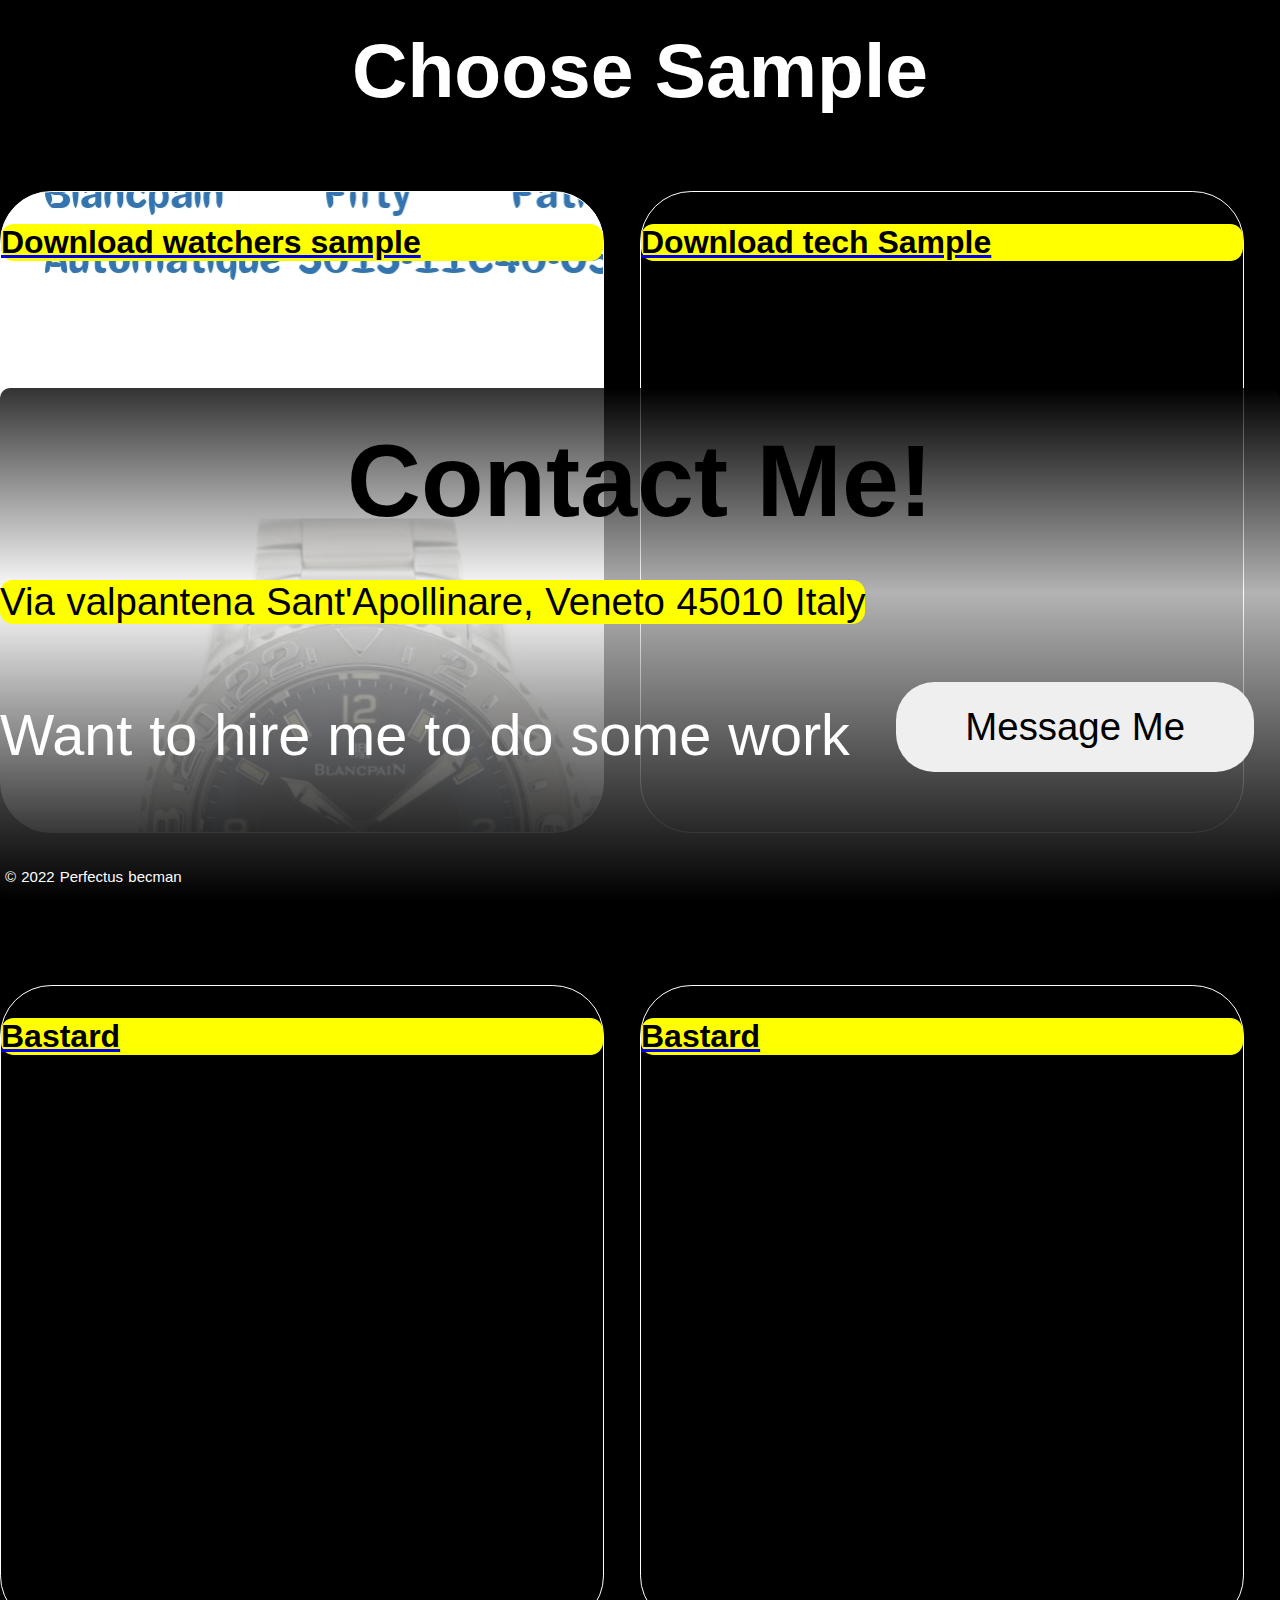
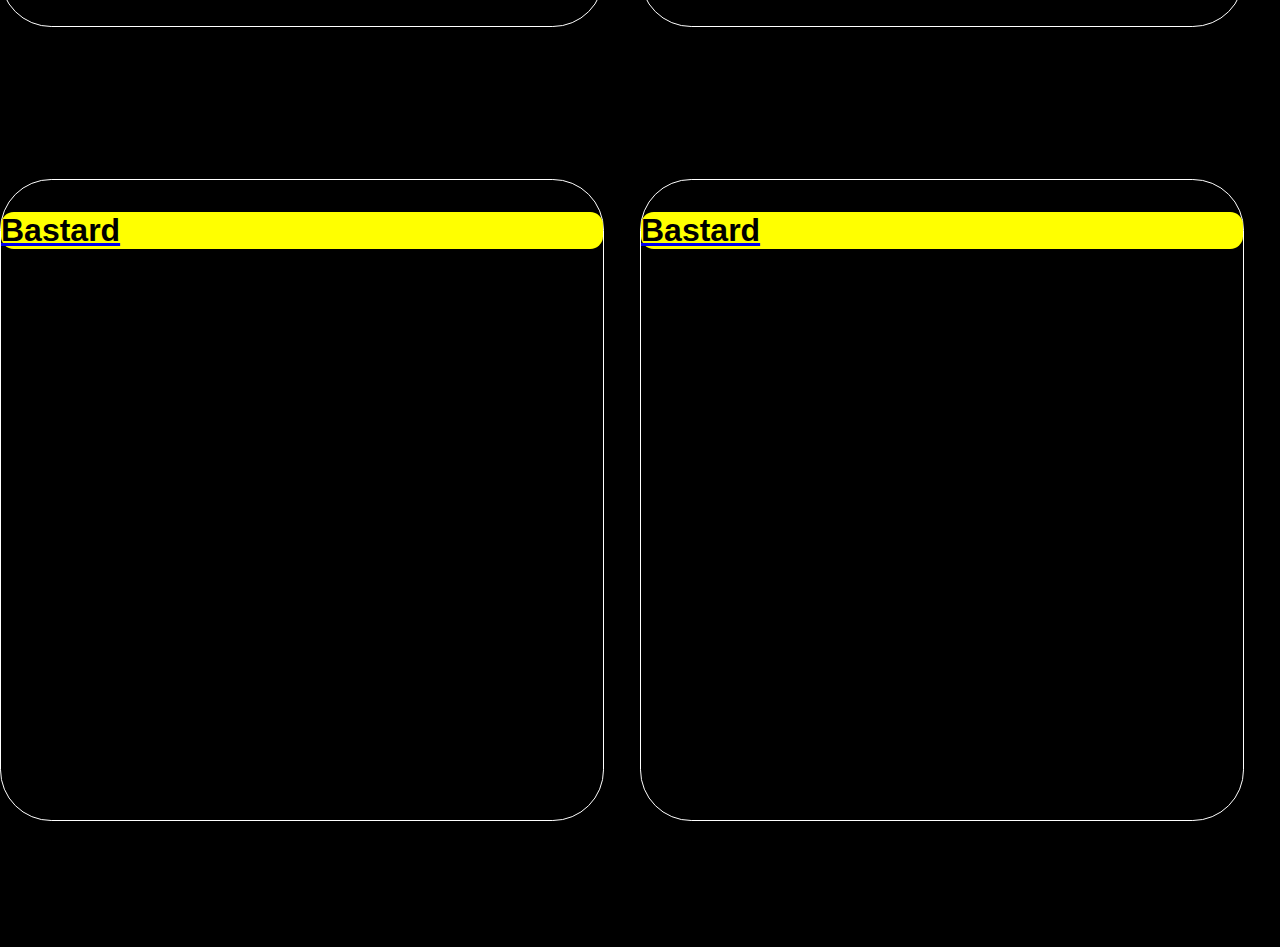
==== index.html @ 1a53bc7e "Update index.html" ====
<!DOCTYPE HTML>
<html>
	<head>
		<meta charset="utf-8">
		<meta name ="viewport" content ="initial-scale=1.0, final-scale=1.0">
		<meta name ="description" content="This is my landing page, my name is Perfectus David, I'm a content creator
		also a freelancer. I'll be posting some of my writings and video productions on here">
		<meta name="author" content="Agba Perfectus">
		<meta name="keywords" content="Landing page for perfectus">
		<link rel="stylesheet" href="css/frame.css"/>
		<title> FakeXnarios Perfectus</title>
	</head>
	<body>
    <h3 class="pent">Choose Sample</h3>
		<section>
			<div class="work">
			 <a href="https://perfectusportofolio.github.io/Watch sample.docx">	<div class="sec" id="sep2" style="background-image:url('images/watch.jpg')" ><p class="valu">Download watchers sample</p></div></a>
				<a href="https://perfectusportofolio.github.io/Robobandith13.docx"><div class="sec" id="sep1"><p class="valu">Download tech Sample</p></div></a>
			</div>
			<div class="work1">
				<a href="usepost.html"><div class="sec" id="sep1"><p class="valu">Bastard</p></div> </a>
				<a href="sarc.html"><div class="sec" id="sep2"><p class="valu">Bastard</p></div></a>
						
			</div>
			<div class="work1" I'd="base">
				<a href="sample2.html"><div class="sec" id="sep1"><p class="valu">Bastard</p></div> </a>
				<a href="sample3.html"><div class="sec" id="sep2"><p class="valu">Bastard</p></div></a>
						
			</div>
		</section>
  
				 <footer class="info">
				    <div class="foot">
						 	<h2 style="text-align:center; position:relative;top:-7vw;font-size:8vw;">Contact Me!</h2> 
						 	<p style="text-align:left; position: absolute;top:12vw;left:0vw;font-size:3vw;word-spacing:1px;background-color:yellow;border-radius:1vw;">
						 		  Via valpantena Sant'Apollinare, Veneto 45010 Italy</p> 
									<p class="hire" style="text-align:left; font-size:4.5vw;word-spacing:1px;position:absolute;top:20vw;bottom:4vw;color:white;">
										Want to hire me to do some work</p>
									<a href="mailto: Perfectusdavid@writeme.com? subject=Freelance Job Hire">
										<input type="button" class="email" value="Message Me"/></a>
						 	   <p style="text-align:left; font-size:15px;word-spacing:1px; position: absolute;bottom:0vw;left:5px;color:white">
						 	   	 © 2022 Perfectus becman</p>
					</div>
				 </footer>
	</body>
</html>
---- css/frame.css ----
body > .text{
	text-align: center;
	font-size: 0.7em;
	font-weight: 900;
	color: white;
	
	/*font-family: Consolas,Segoe UI,Monospace;*/
	border-radius: 15px;
	position: absolute;
	top: 0.1px;
	background:rgba(255,255,255,0.1);
	width:95%;
	
}
a:visited{
	color: red;
	background:rgba(150,250,190,0.6);
}
.init{
	background-color:black;
	color:yellow;
}
body{
	height:auto;
	width:100%;
	background-color: rgba(0,0,0,1);
	background-image: url('images/Perfectus.png');
	background-repeat: no-repeat;
	background-attachment: fixed;
	background-position: center;
	background-size:cover;
	background-size: 50%;
	font-size: 2em;
	font-family: sans-serif;
	text-align: justify;
	overflow: hidden;
	margin:0px;
	position:absolute;
	top:0px;
	bottom:0px;
}
.buttons:hover{
	color:steelblue;
	background:rgba(200,200,200,0.8);
	padding:5vw;
}
.buttons:active{
	background:linear-gradient(to right, black,yellow);
	color:white;
	
}

.buttons{
	display: inline;
}
.favicon{
	margin-top: 10px;
}

.nav{
	height: 25vw;
	width:auto;
	text-align: center;
	border: solid 1px;
	border-radius: 10px;
	word-spacing: 20px;
	background: rgba(125,150,200,0.4);
	align-items:center;
	position: relative;
}
.buttons{
	height:70px;
	width: auto;
	border-style:solid;
	border-top:10px;
	border-radius: 7vw 4vw;
	display: inline-block;
	align-content: center;
	font-variant:small-caps;
	transition:padding 300ms ease;
	transition:background 300ms ease-in-out ;
	
}
.buttons:first-child{
	width: 100%;
}
h1{
	width:100%;
	margin-left: auto;
	margin-right:auto;
}
.favicon{
	height:1em;
	width:1em;
	border: 0.5px solid black ;
	border-radius: 30px;
	
}
.reviews{
	display: flex;
	justify-content: space-between;
	height:30vw;
	width:auto;
	margin-top:10vw;
	background: radial-gradient(circle,rgba(255, 255, 255,0.3),rgba(200, 200, 200,0.5),rgba(150, 150, 150,0.8),rgba(100, 100, 100,1));
	border-radius:20px;
	
}
.sizing{
	flex-grow:1;
	font-size:2vw ;
	font-weight: bold;
	font-variant:normal;
	font-family: Segoe UI,Georgia,Monospace;
	text-decoration: none;
	background: linear-gradient(to right,rgba(212, 200, 167,0.1),rgba(84, 84, 84,0.2),rgba(30,30,30,0.3));
	color:white;
	margin:5px 5px auto 5px;
	border: none;
}
.comment1{
  flex-grow:1;
  flex-basis: auto;
	width: auto;
	height:auto;
	border: double 2px yellow;
	border-radius: 3vw 1vw 2vw;
	transition: background 800ms ease-in-out;
	transition: padding 200ms ease;
	
}
.comment1:hover{
	padding:10vw;
	background:rgba(0,0,0,0.4);
}
.comment2{
  flex-grow:1;
  flex-basis: auto;
	width: auto;
	height:auto;
	border: solid 2px black;
	border-radius: 3vw 1vw 2vw;
  transition: background 800ms ease-in-out;
	transition: padding 200ms ease;
}
.comment2:hover{
	padding:10vw;
	background:rgba(0,0,0,0.4);
}
.comment3{
  flex-grow:1;
  flex-basis: auto;
	width: auto;
	height:auto;
	border: double 2px steelblue;
	border-radius:3vw 1vw 2vw;
  transition: background 800ms ease-in-out;
	transition: padding 200ms ease;
}
.comment3:hover{
	padding:10vw;
  background:rgba(0,0,0,0.4);
}
.cust-img{
	height:7vw;
	width:auto;
	border-radius:30px;
	margin: 2vw;
	position: relative;
}
.info{
	position: absolute;
	height: 40vw;
	width :100%;
	background:linear-gradient(to bottom,rgba(0,0,0,0.8),rgba(255,255,255,0.7) 40%,black);
/*	margin-top:4vw;*/
	/*margin-left: 0px;*/
	bottom:0;
	border-radius:10px;
	border: none;
	overflow: hidden;
}
.email{
	height: 7vw;
	width: 28vw;
	border:none;
	border-radius:3vw;
	position: absolute;
	font-size: 3vw;
	left: 70vw;
	top:23vw;
	
}
.logo{
 height:35vw;
 border-radius:200vw;
 padding-top:4vw;
 opacity: 0.8;
 transition: height 300ms ease;
}
.logo:hover{
	height:50vw;
}
.value{
	border-radius: 3vw;
	height:60vw;
	padding-top:3vw;
	margin-bottom:3vw;
	font-size: 3.8vw;
	font-weight: bold;
	flex-grow:1;
	flex-shrink:2;
	flex-basis:100%;
	text-align:justify;
	width: 50%;
	margin-left:2vw;
	margin-right:2vw;
	word-spacing:0.1px;
	transition: color 300ms ease-in-out;
}
.value:hover{
	color:white;
	background: linear-gradient(to top, rgba(0,0,0,0.8),rgba(0,0,0,0.6),rgba(0,0,0,0.4));
	height: 40vw;
	padding:3vw;
}
.detach{
	transition: color 300ms ease;
}
.detach:hover{
	color:rgba(235, 225, 52,0.6);
}
.info{
	margin-top:60px;
}
.free{
	height: 55vw;
	background:linear-gradient(to right,rgba(0,0,0,0.8),rgba(0,0,0,0.6),rgba(0,0,0,0.4),rgba(0,0,0,0.2));
	margin-top:6vw;
	border-radius:5vw;
}
.foot{
	padding-top:3vw;
}
.design{
	transition: display 300ms ease;
}
.design:hover{
	display:none;
}
.design:active{
	display:none;
}
.stars{
	display: flex;
	justify-content:space-between;
	height:3vw;
}
.full{
	height:15vw;

}
.frame{
	height:100vw;
	width:100vw;
	border: 3px solid yellow;
	margin-top:10vw;
}
.pent{
	color:white;
	text-align: center;
	margin-top:2vw;
	font-size:6vw;
	font-weight: bold;
	
}
.work{
	display: flex;
	justify-content: space-between;
	flex-wrap: wrap;
	flex-direction: column;
	width: 100vw;
	height:60vw;
	
}
.sec{
	height: 50vw;
	width:47vw;
	border: 1px solid white;
	border-radius:4vw;
	
}
.work1{
	margin-top:2vw;
	display: flex;
	justify-content: space-between;
	flex-wrap: wrap;
	flex-direction: column;
 	width: 100vw;
	height:60vw;
}
#base{
        margin-bottom:5vw;
}
.valu{
	color: black;
	font-size: 2.5vw;
	background:yellow;
	border-radius:1vw;
	text-align:justify;
	font-weight:bold;
}
@-webkit-keyframes blinker {
  from {opacity: 1.0;}
  to {opacity: 0.0;}
}
.sec{
	text-decoration: blink;
	-webkit-animation-name: blinker;
	-webkit-animation-duration: 0.6s;
	-webkit-animation-delay:5s;
	-webkit-animation-iteration-count:infinite;
	-webkit-animation-timing-function:ease-in-out;
	-webkit-animation-direction: alternate;
}
@-webkit-keyframes blinker {
  from {opacity: 1.0;}
  to {opacity: 0.0;}
}
#sep1{
	text-decoration: blink;
	-webkit-animation-name: blinker;
	-webkit-animation-duration: 10s;
	-webkit-animation-iteration-count:infinite;
	-webkit-animation-timing-function:ease-in-out;
	-webkit-animation-direction: alternate;
}
@-webkit-keyframes blinker {
  from {opacity: 1.0;}
  to {opacity: 0.0;}
}
#sep2{
	text-decoration: blink;
	-webkit-animation-name: blinker;
	-webkit-animation-duration: 3s;
	-webkit-animation-iteration-count:infinite;
	-webkit-animation-timing-function:ease-in-out;
	-webkit-animation-direction: alternate;
}
/*="mailto:
info@example.com?subject=Inquiry&body=Hello,
%0A%0AI'm interested in learning more about
 your products.%0A%0ARegards,%0A[Your Name]">
 Contact us</a>*/
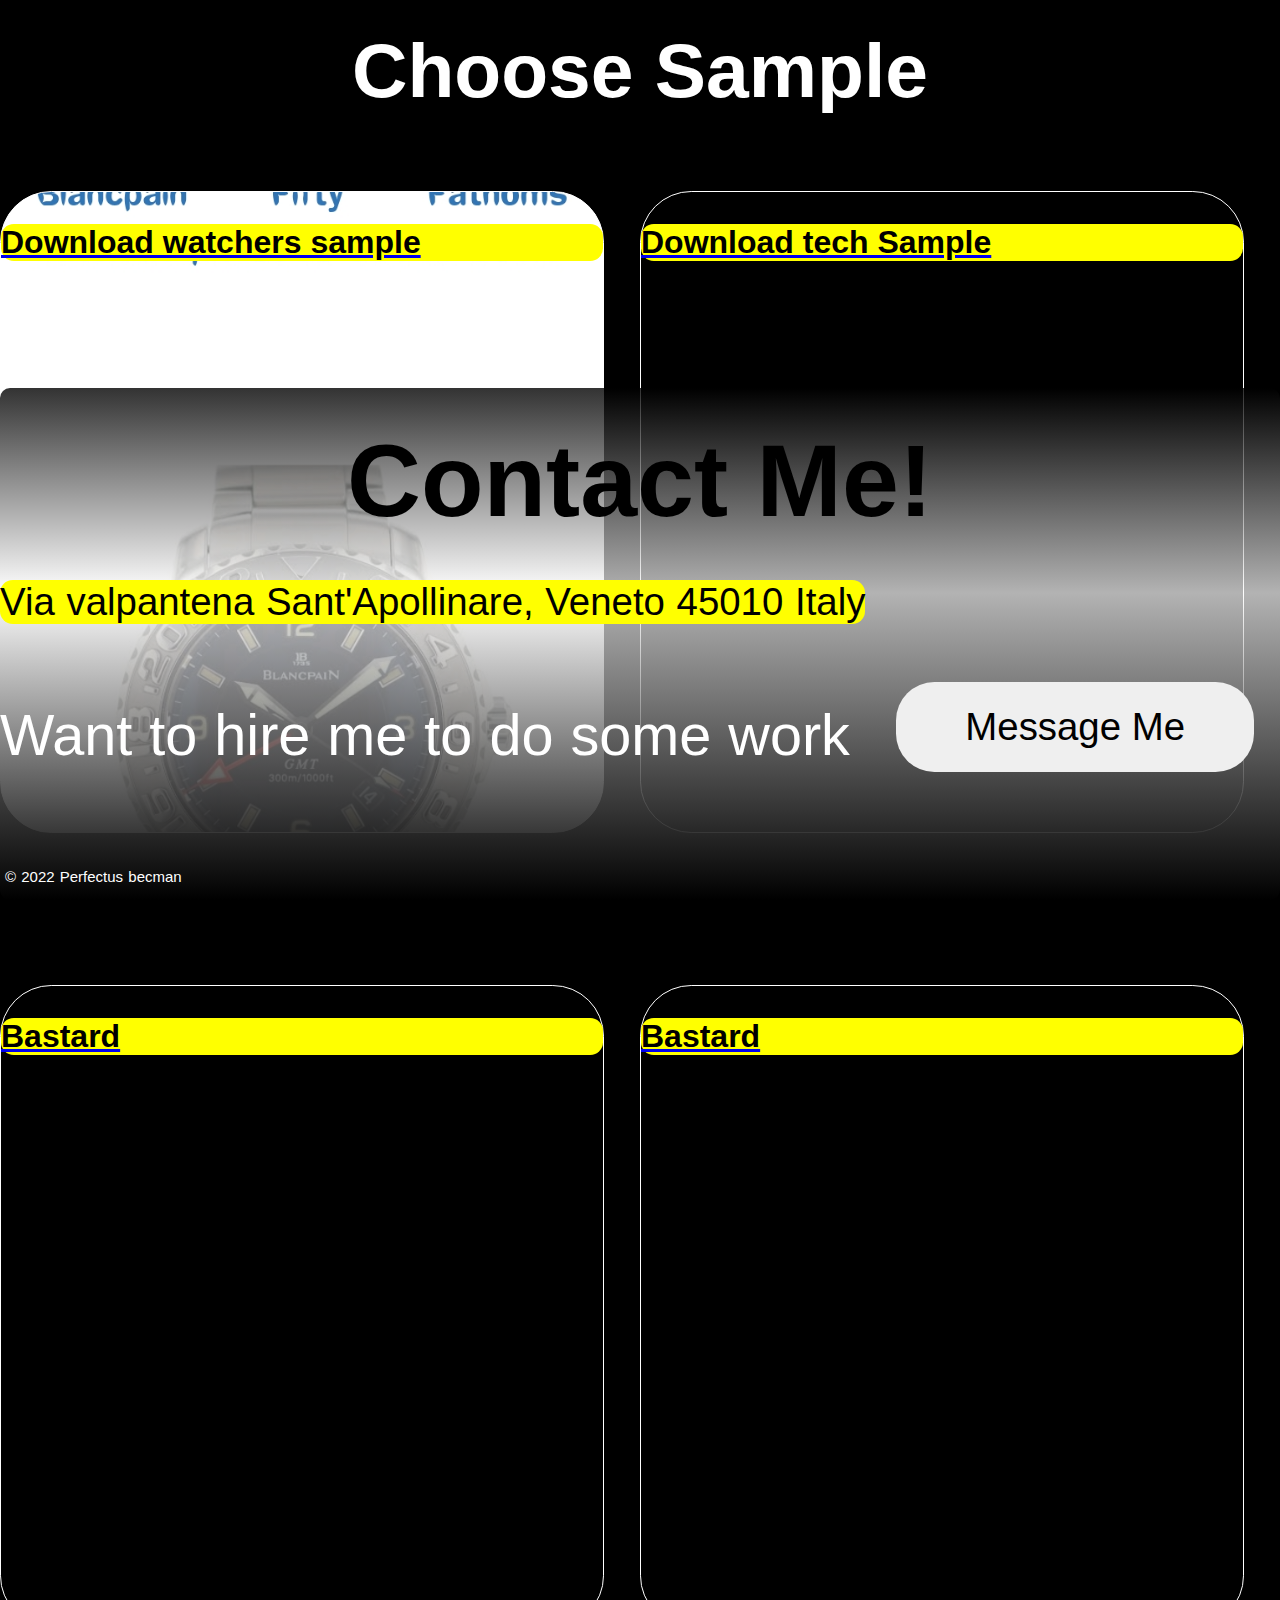
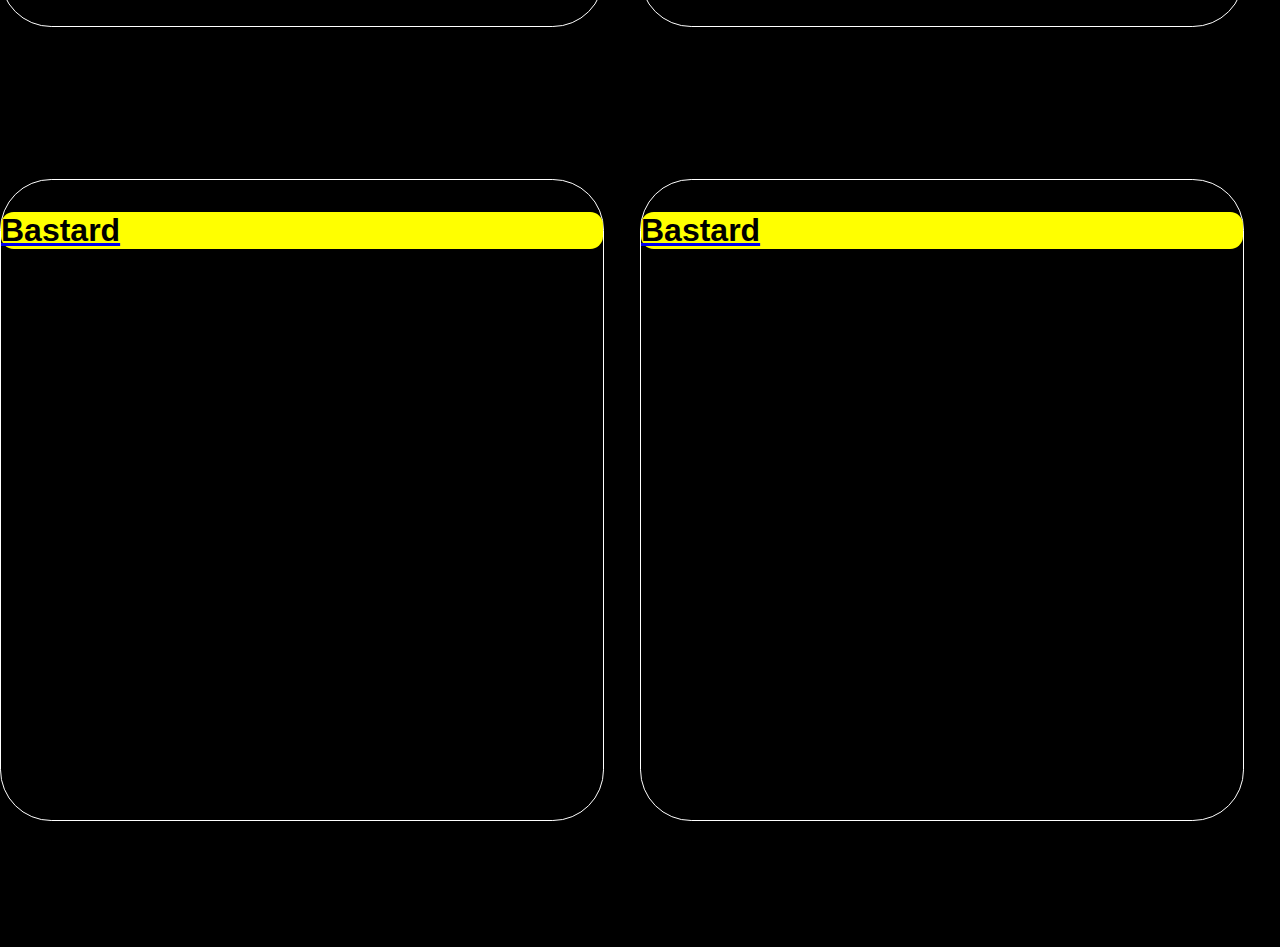
==== commit cdccb378: "Update index.html" ====
--- a/index.html
+++ b/index.html
@@ -14,7 +14,7 @@
     <h3 class="pent">Choose Sample</h3>
 		<section>
 			<div class="work">
-			 <a href="https://perfectusportofolio.github.io/Watch sample.docx">	<div class="sec" id="sep2" style="background-image:url('images/watch.jpg')" ><p class="valu">Download watchers sample</p></div></a>
+			 <a href="https://perfectusportofolio.github.io/Watch sample.docx"><div class="sec" id="sep2" style="background-image:url('images/watch.jpg');background-size:cover;" ><p class="valu">Download watchers sample</p></div></a>
 				<a href="https://perfectusportofolio.github.io/Robobandith13.docx"><div class="sec" id="sep1"><p class="valu">Download tech Sample</p></div></a>
 			</div>
 			<div class="work1">
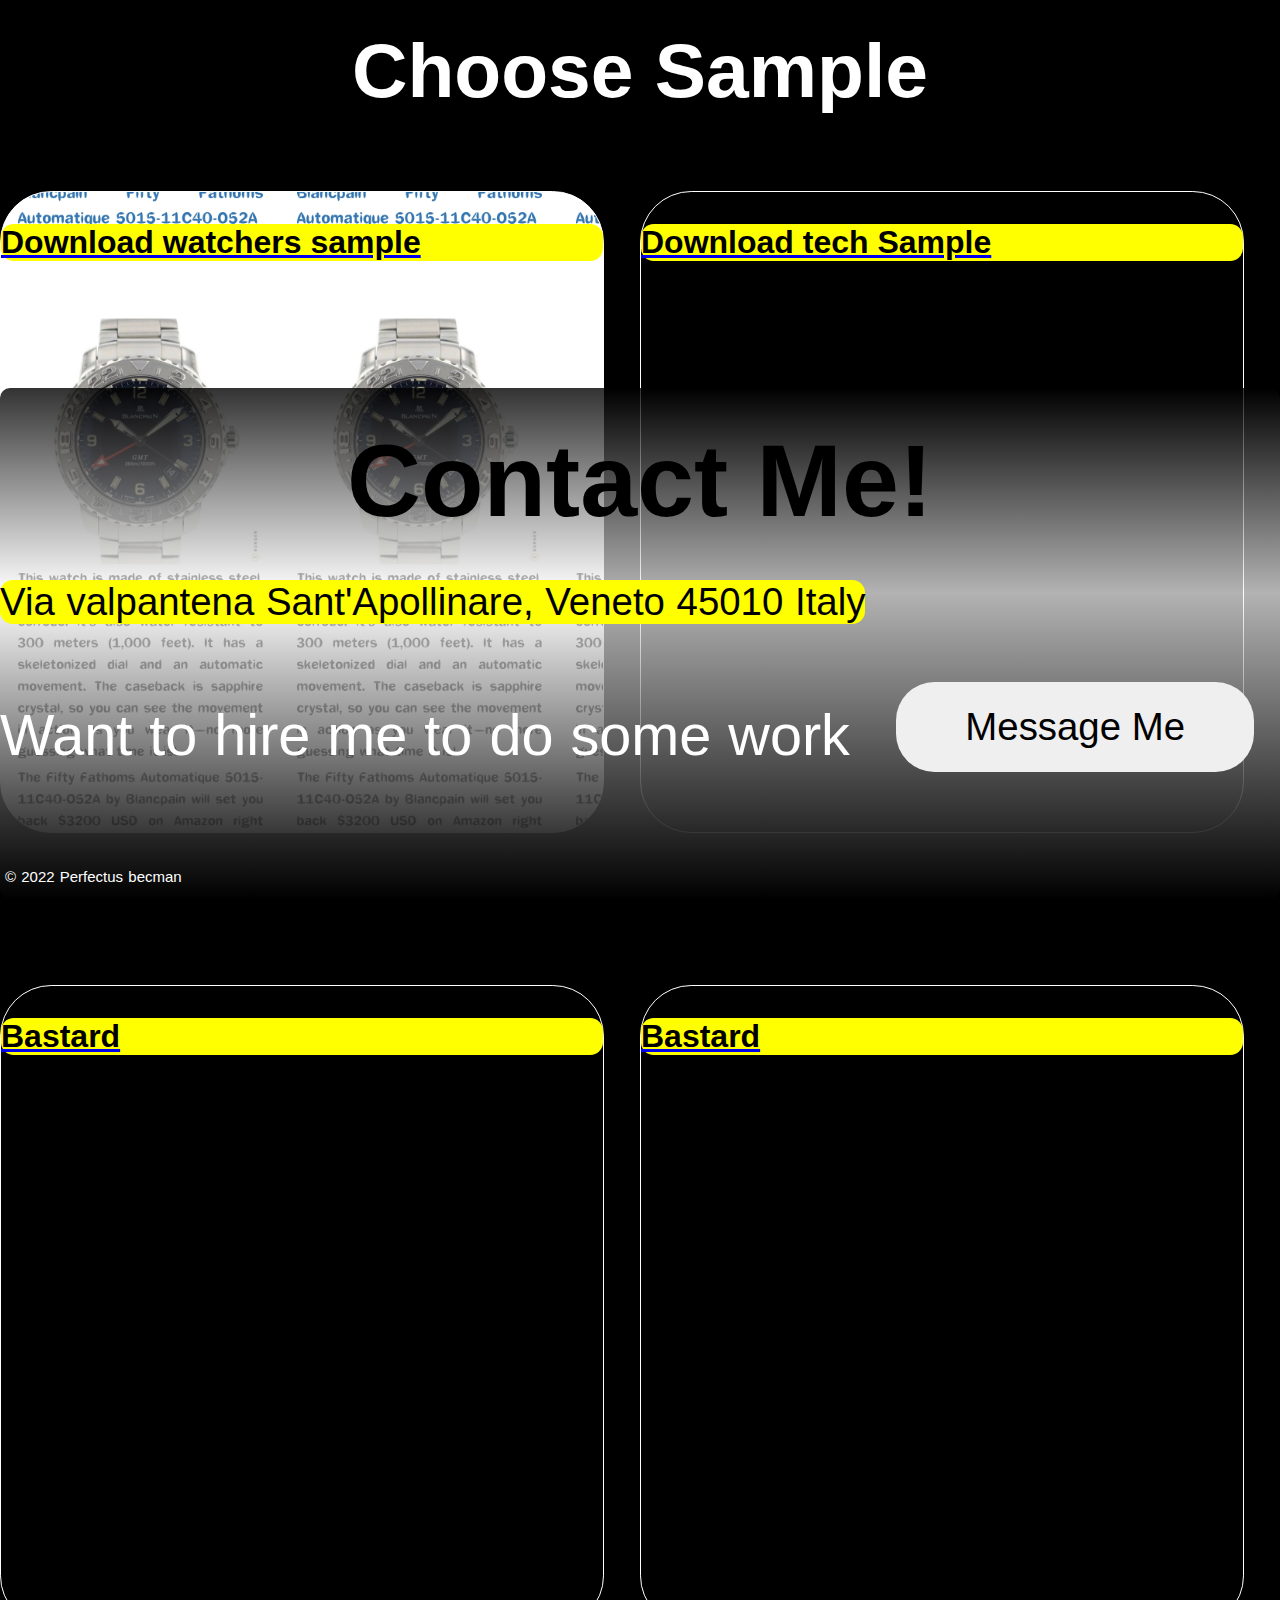
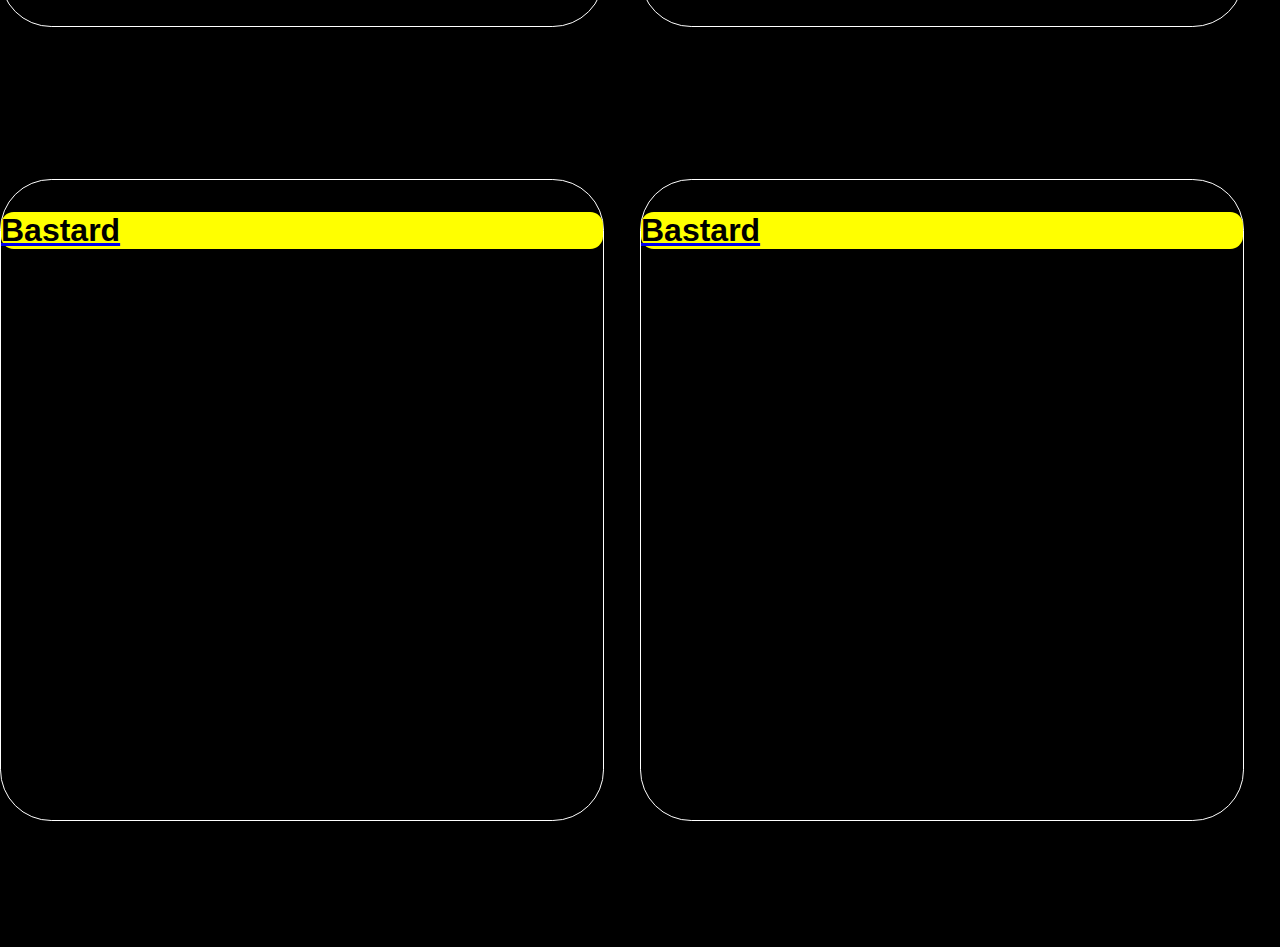
==== commit 4c4a535c: "Update index.html" ====
--- a/index.html
+++ b/index.html
@@ -14,7 +14,7 @@
     <h3 class="pent">Choose Sample</h3>
 		<section>
 			<div class="work">
-			 <a href="https://perfectusportofolio.github.io/Watch sample.docx"><div class="sec" id="sep2" style="background-image:url('images/watch.jpg');background-size:cover;" ><p class="valu">Download watchers sample</p></div></a>
+			 <a href="https://perfectusportofolio.github.io/Watch sample.docx"><div class="sec" id="sep2" style="background-image:url('images/watch.jpg');background-size:contain;" ><p class="valu">Download watchers sample</p></div></a>
 				<a href="https://perfectusportofolio.github.io/Robobandith13.docx"><div class="sec" id="sep1"><p class="valu">Download tech Sample</p></div></a>
 			</div>
 			<div class="work1">
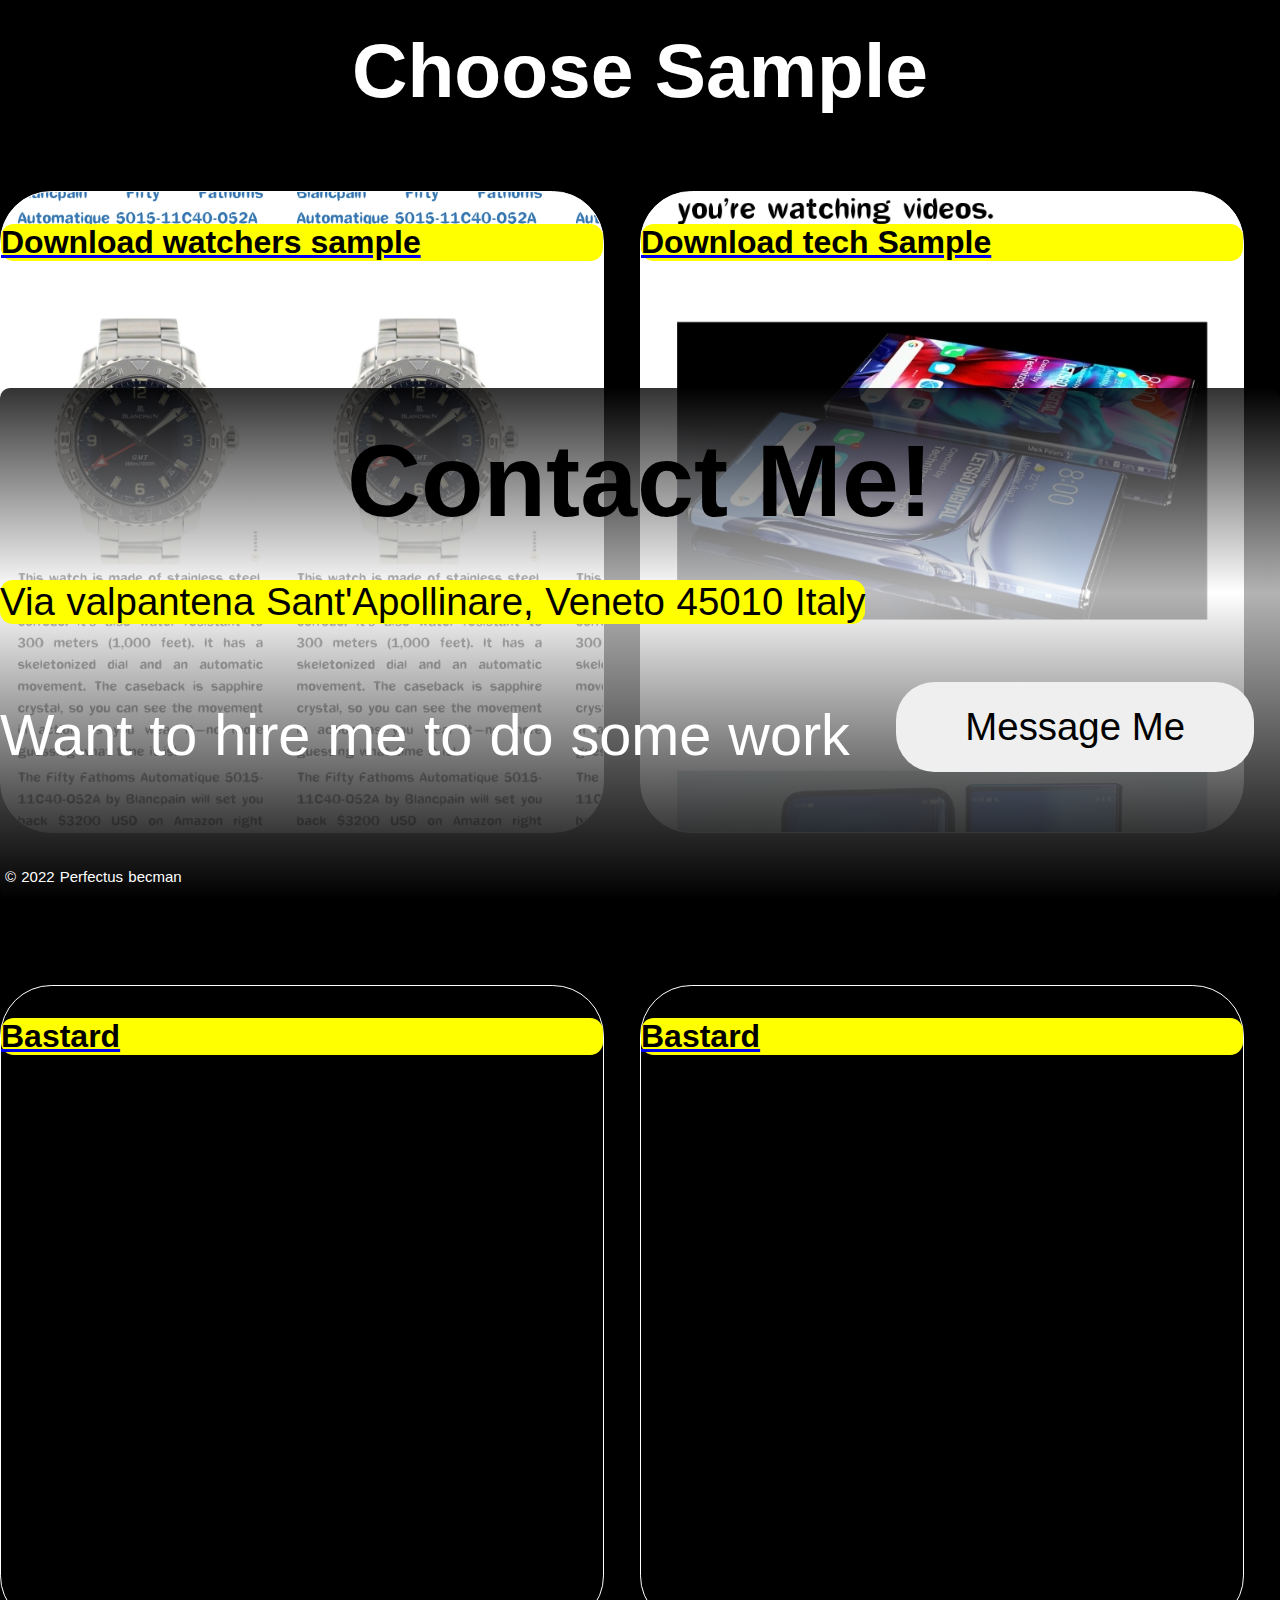
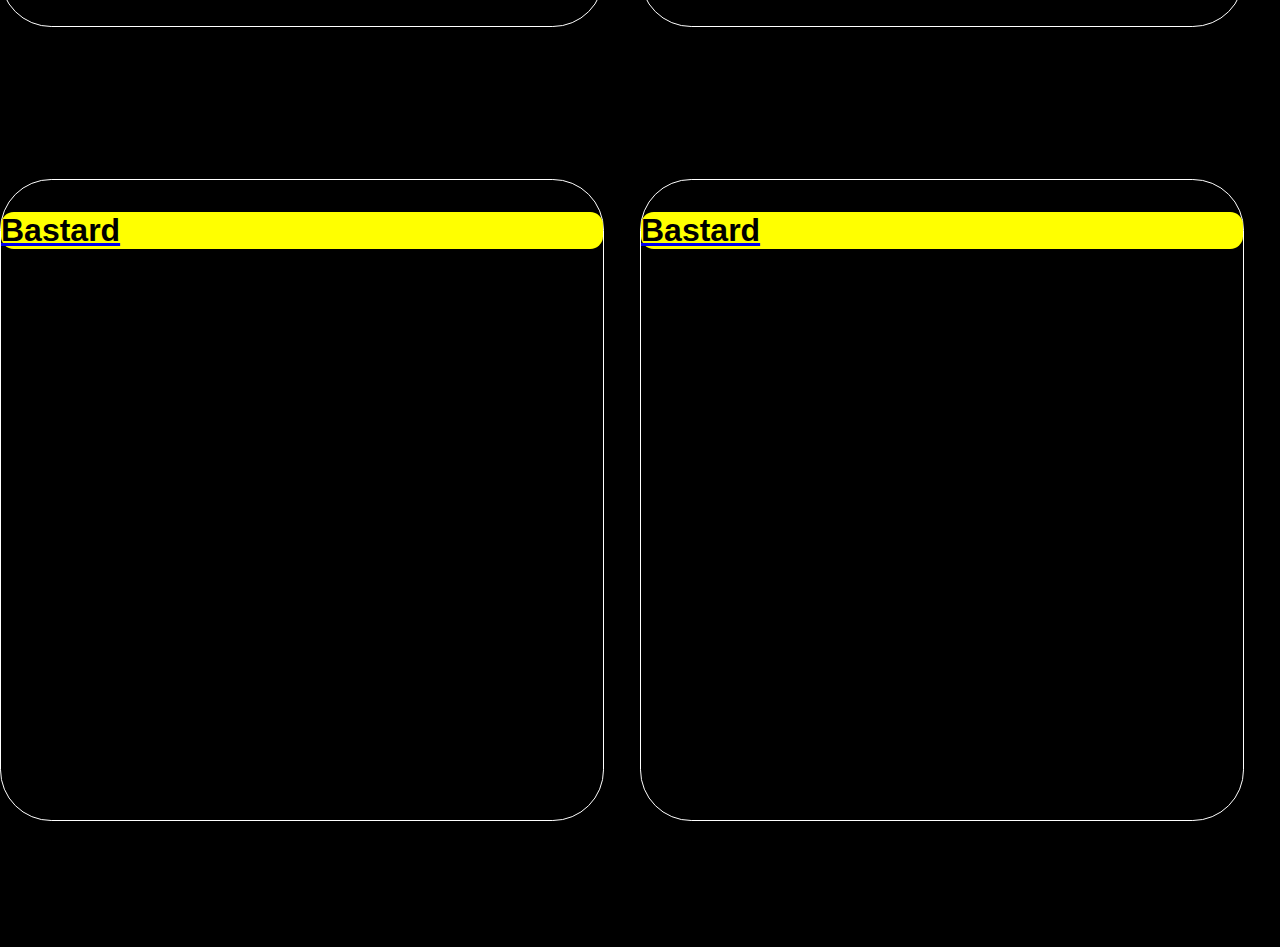
==== commit 27db2d6e: "Update index.html" ====
--- a/index.html
+++ b/index.html
@@ -15,7 +15,7 @@
 		<section>
 			<div class="work">
 			 <a href="https://perfectusportofolio.github.io/Watch sample.docx"><div class="sec" id="sep2" style="background-image:url('images/watch.jpg');background-size:contain;" ><p class="valu">Download watchers sample</p></div></a>
-				<a href="https://perfectusportofolio.github.io/Robobandith13.docx"><div class="sec" id="sep1"><p class="valu">Download tech Sample</p></div></a>
+				<a href="https://perfectusportofolio.github.io/Robobandith13.docx"><div class="sec" id="sep1" style="background-image:url('images/tech.jpg');background-size:cover;"><p class="valu">Download tech Sample</p></div></a>
 			</div>
 			<div class="work1">
 				<a href="usepost.html"><div class="sec" id="sep1"><p class="valu">Bastard</p></div> </a>
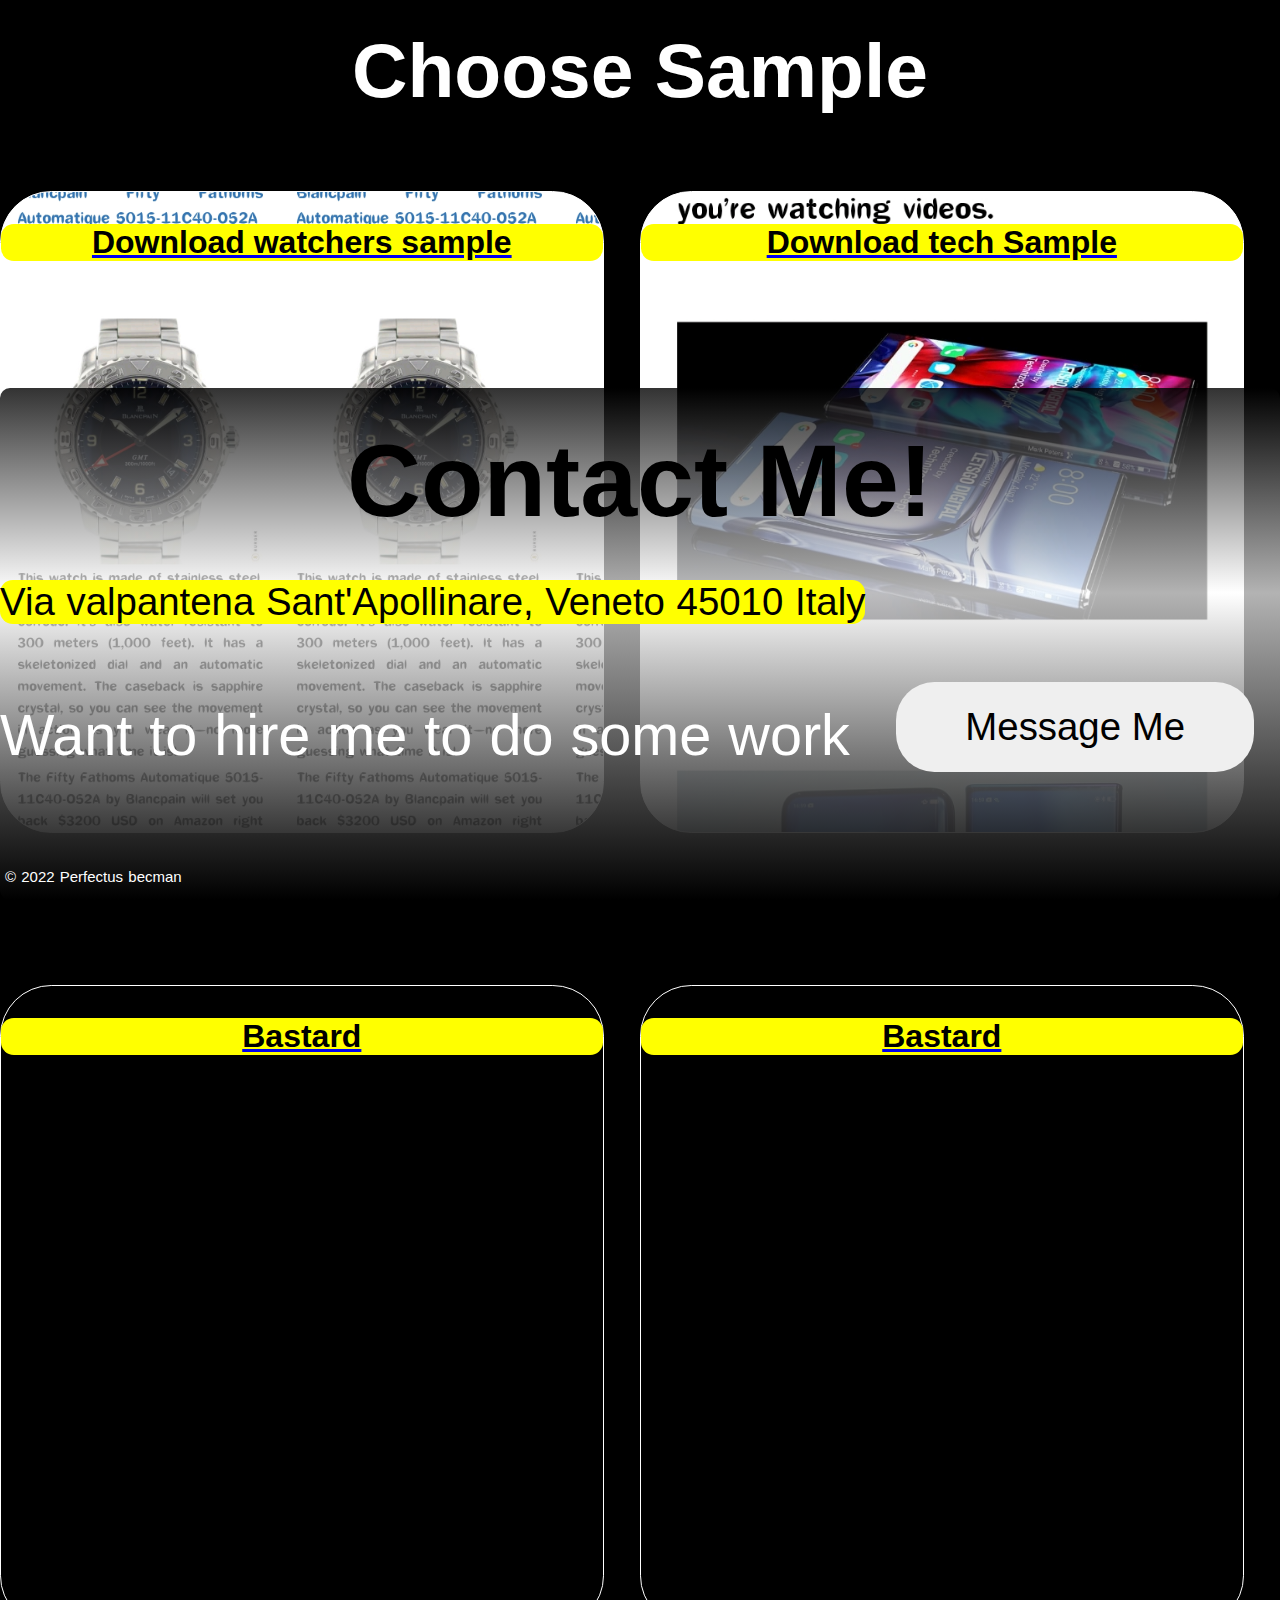
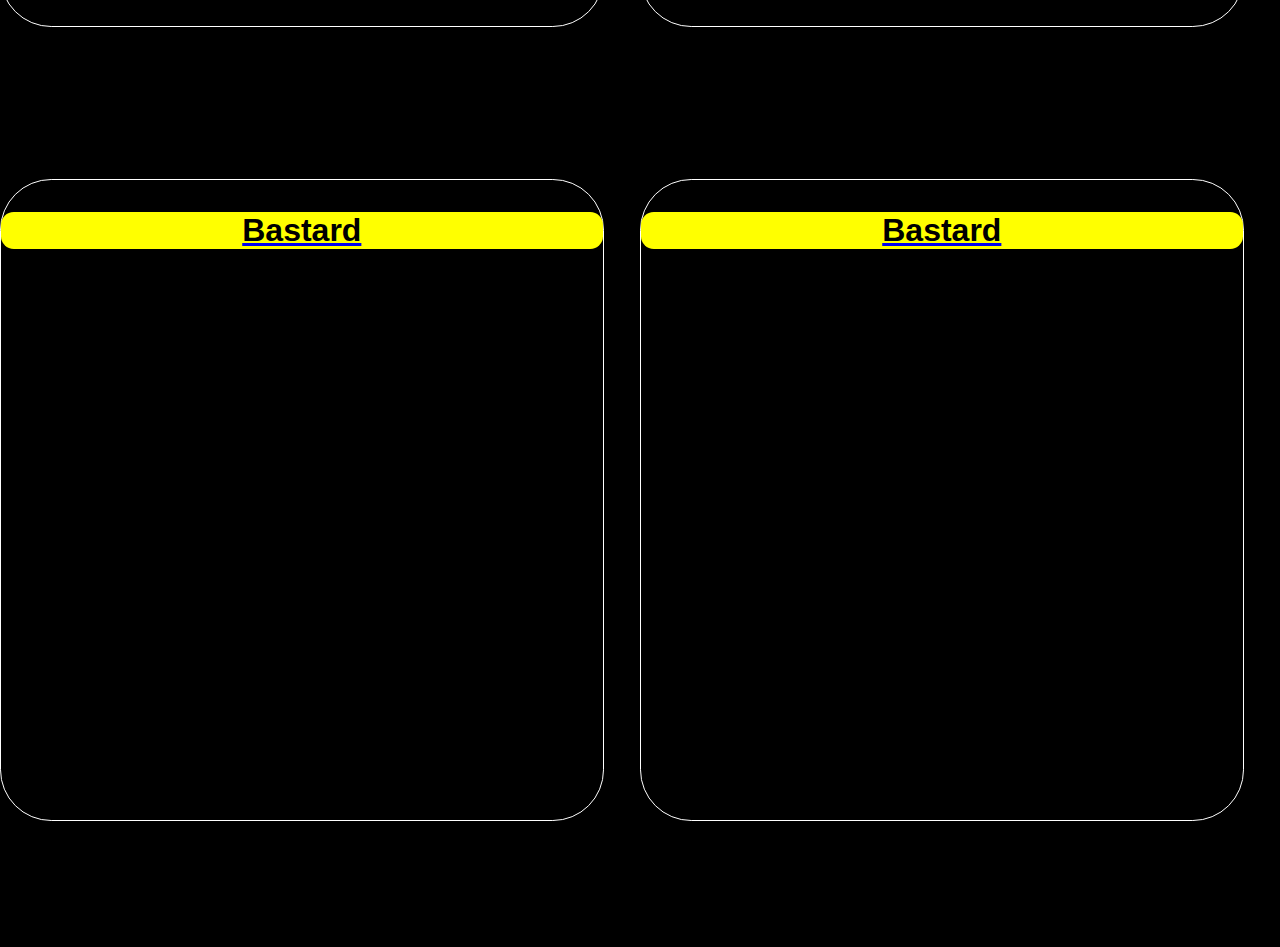
==== commit 3e60439c: "Update index.html" ====
--- a/index.html
+++ b/index.html
@@ -12,7 +12,7 @@
 	</head>
 	<body>
     <h3 class="pent">Choose Sample</h3>
-		<section>
+		<section class="Sams">
 			<div class="work">
 			 <a href="https://perfectusportofolio.github.io/Watch sample.docx"><div class="sec" id="sep2" style="background-image:url('images/watch.jpg');background-size:contain;" ><p class="valu">Download watchers sample</p></div></a>
 				<a href="https://perfectusportofolio.github.io/Robobandith13.docx"><div class="sec" id="sep1" style="background-image:url('images/tech.jpg');background-size:cover;"><p class="valu">Download tech Sample</p></div></a>
--- a/css/frame.css
+++ b/css/frame.css
@@ -307,7 +307,7 @@
 	font-size: 2.5vw;
 	background:yellow;
 	border-radius:1vw;
-	text-align:justify;
+	text-align:center;
 	font-weight:bold;
 }
 @-webkit-keyframes blinker {
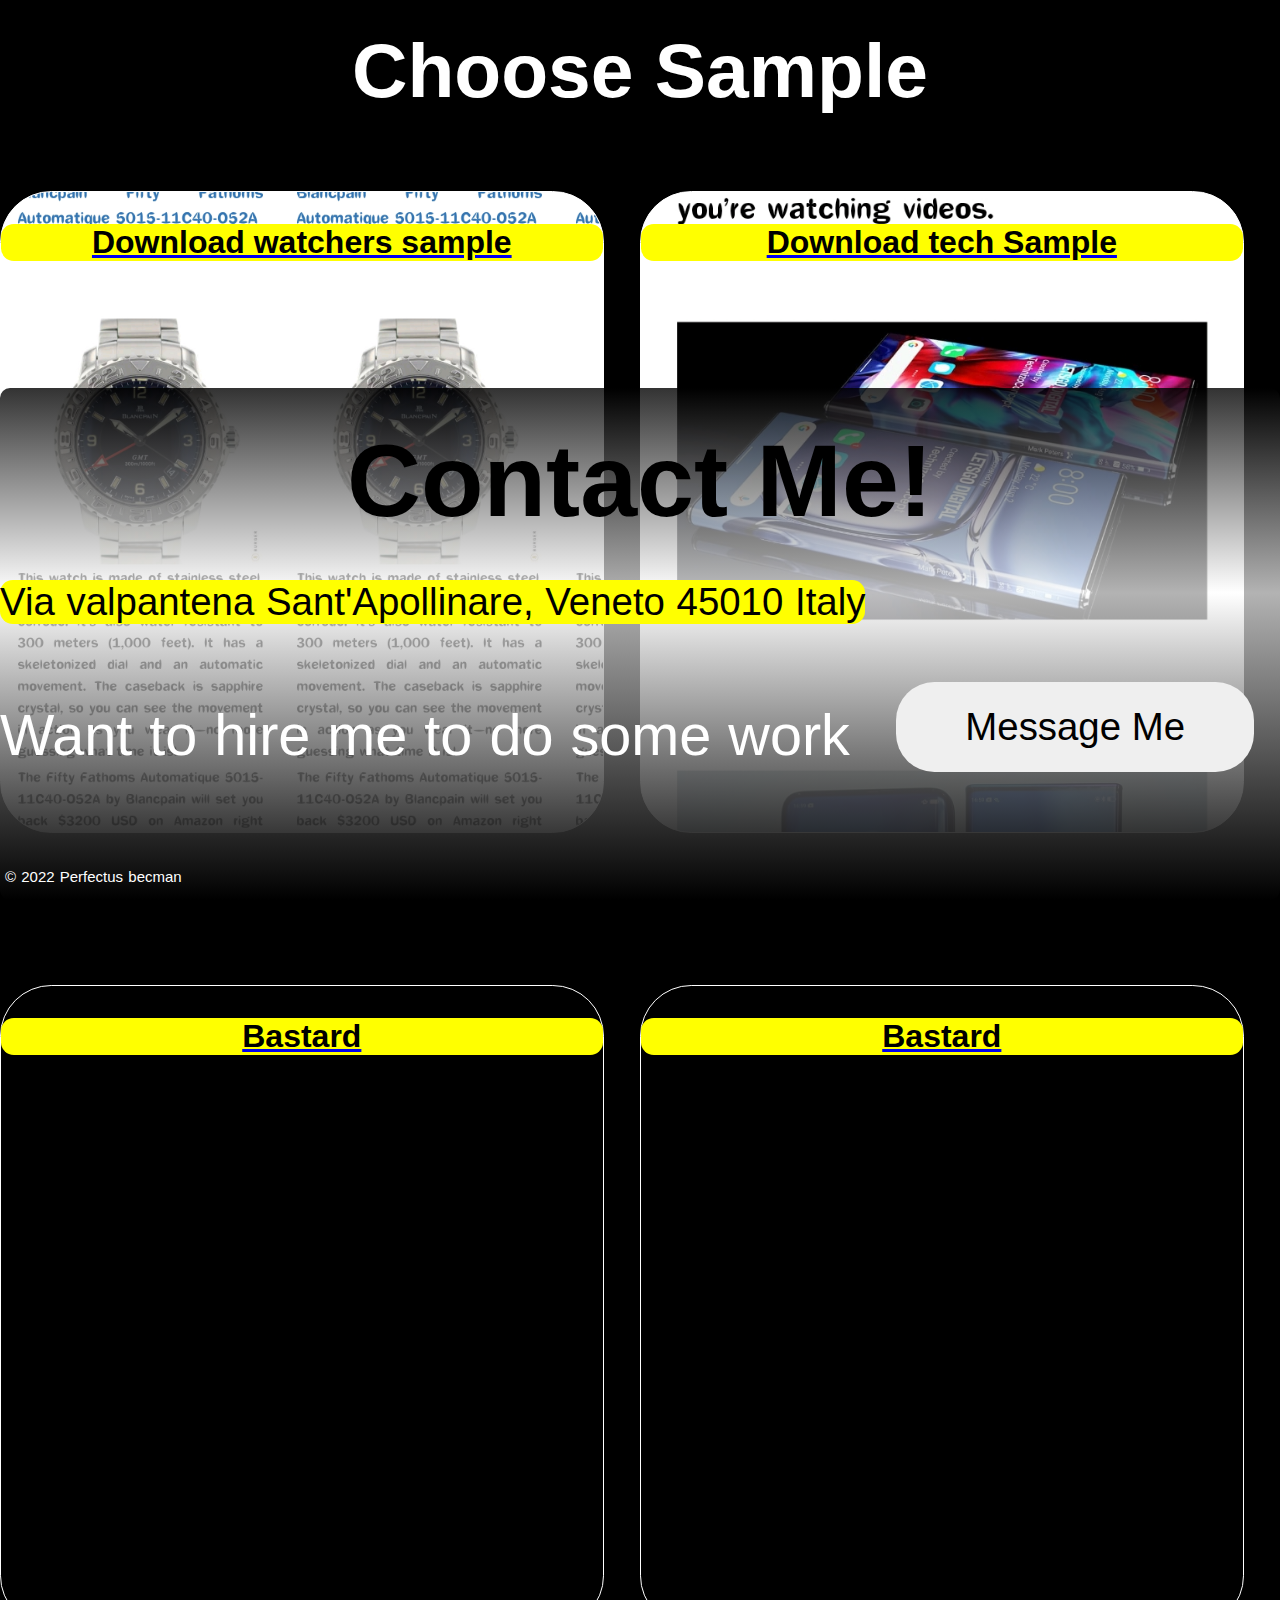
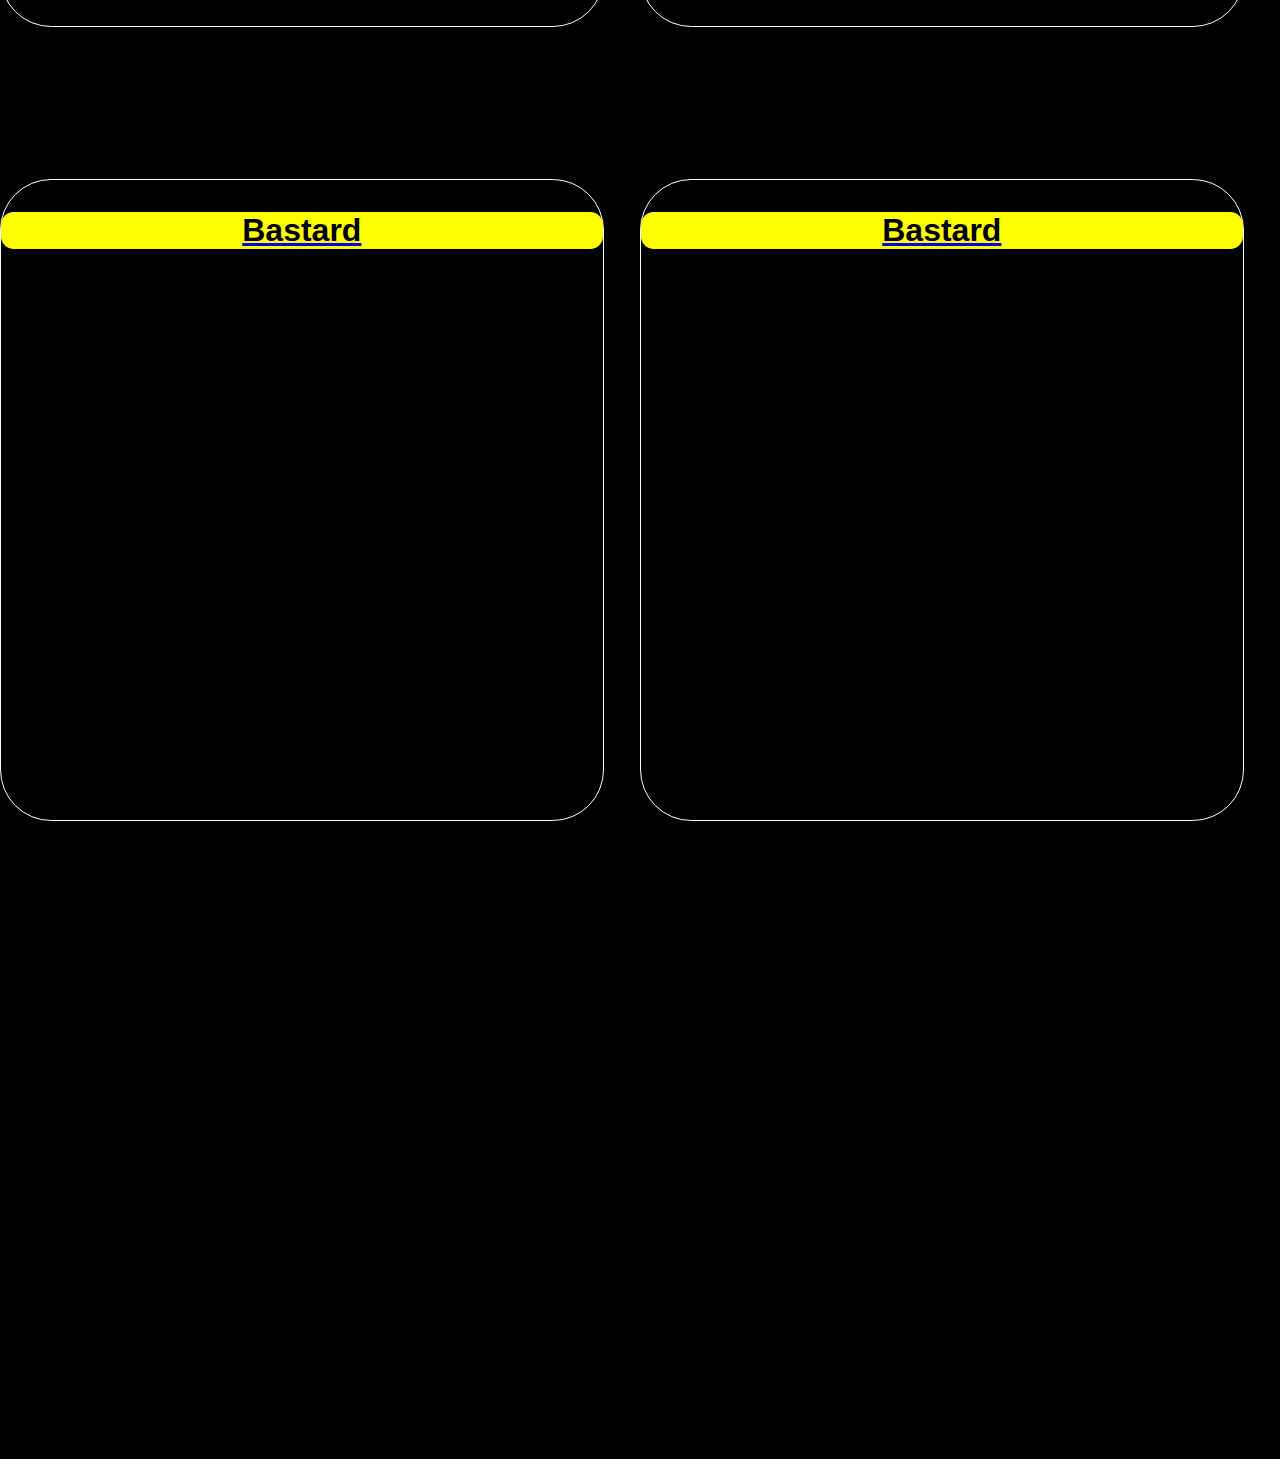
==== commit ce67948e: "Update index.html" ====
--- a/index.html
+++ b/index.html
@@ -12,7 +12,7 @@
 	</head>
 	<body>
     <h3 class="pent">Choose Sample</h3>
-		<section class="Sams">
+		<section class="Sams" style="margin-bottom:50vw;">
 			<div class="work">
 			 <a href="https://perfectusportofolio.github.io/Watch sample.docx"><div class="sec" id="sep2" style="background-image:url('images/watch.jpg');background-size:contain;" ><p class="valu">Download watchers sample</p></div></a>
 				<a href="https://perfectusportofolio.github.io/Robobandith13.docx"><div class="sec" id="sep1" style="background-image:url('images/tech.jpg');background-size:cover;"><p class="valu">Download tech Sample</p></div></a>
--- a/css/frame.css
+++ b/css/frame.css
@@ -347,6 +347,9 @@
 	-webkit-animation-timing-function:ease-in-out;
 	-webkit-animation-direction: alternate;
 }
+section {
+  padding-bottom:40vw;
+}
 /*="mailto:
 info@example.com?subject=Inquiry&body=Hello,
 %0A%0AI'm interested in learning more about
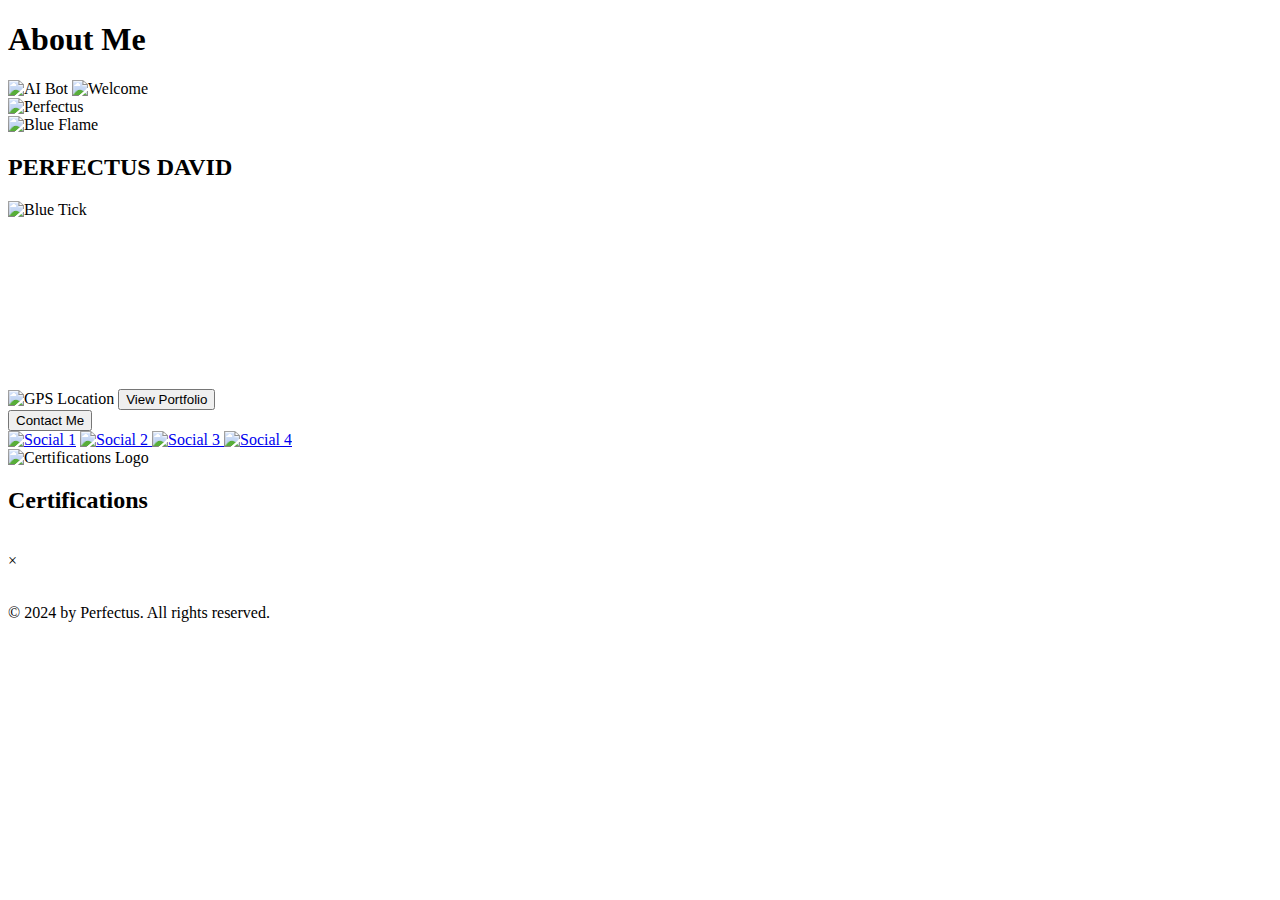
==== commit 5a7fc18d: "Add files via upload" ====
--- a/index.html
+++ b/index.html
@@ -1,46 +1,90 @@
-<!DOCTYPE HTML>
-<html>
-	<head>
-		<meta charset="utf-8">
-		<meta name ="viewport" content ="initial-scale=1.0, final-scale=1.0">
-		<meta name ="description" content="This is my landing page, my name is Perfectus David, I'm a content creator
-		also a freelancer. I'll be posting some of my writings and video productions on here">
-		<meta name="author" content="Agba Perfectus">
-		<meta name="keywords" content="Landing page for perfectus">
-		<link rel="stylesheet" href="css/frame.css"/>
-		<title> FakeXnarios Perfectus</title>
-	</head>
-	<body>
-    <h3 class="pent">Choose Sample</h3>
-		<section class="Sams" style="margin-bottom:50vw;">
-			<div class="work">
-			 <a href="https://perfectusportofolio.github.io/Watch sample.docx"><div class="sec" id="sep2" style="background-image:url('images/watch.jpg');background-size:contain;" ><p class="valu">Download watchers sample</p></div></a>
-				<a href="https://perfectusportofolio.github.io/Robobandith13.docx"><div class="sec" id="sep1" style="background-image:url('images/tech.jpg');background-size:cover;"><p class="valu">Download tech Sample</p></div></a>
-			</div>
-			<div class="work1">
-				<a href="usepost.html"><div class="sec" id="sep1"><p class="valu">Bastard</p></div> </a>
-				<a href="sarc.html"><div class="sec" id="sep2"><p class="valu">Bastard</p></div></a>
-						
-			</div>
-			<div class="work1" I'd="base">
-				<a href="sample2.html"><div class="sec" id="sep1"><p class="valu">Bastard</p></div> </a>
-				<a href="sample3.html"><div class="sec" id="sep2"><p class="valu">Bastard</p></div></a>
-						
-			</div>
-		</section>
-  
-				 <footer class="info">
-				    <div class="foot">
-						 	<h2 style="text-align:center; position:relative;top:-7vw;font-size:8vw;">Contact Me!</h2> 
-						 	<p style="text-align:left; position: absolute;top:12vw;left:0vw;font-size:3vw;word-spacing:1px;background-color:yellow;border-radius:1vw;">
-						 		  Via valpantena Sant'Apollinare, Veneto 45010 Italy</p> 
-									<p class="hire" style="text-align:left; font-size:4.5vw;word-spacing:1px;position:absolute;top:20vw;bottom:4vw;color:white;">
-										Want to hire me to do some work</p>
-									<a href="mailto: Perfectusdavid@writeme.com? subject=Freelance Job Hire">
-										<input type="button" class="email" value="Message Me"/></a>
-						 	   <p style="text-align:left; font-size:15px;word-spacing:1px; position: absolute;bottom:0vw;left:5px;color:white">
-						 	   	 © 2022 Perfectus becman</p>
-					</div>
-				 </footer>
-	</body>
+<!DOCTYPE html>
+<html lang="en">
+<head>
+    <meta charset="UTF-8">
+    <meta name="viewport" content="width=device-width, initial-scale=1.0">
+    <meta name="robots" content="nofollow">
+    <title>About Me - Video Editing Portfolio</title>
+    <link rel="stylesheet" href="css/styles.css">
+    <link href="https://fonts.googleapis.com/css2?family=Raleway:wght@300;400;600&display=swap" rel="stylesheet">
+    <link href="https://fonts.googleapis.com/css2?family=Cinzel:wght@400;700&display=swap" rel="stylesheet">
+</head>
+<body>
+    <header>
+        <h1>About Me</h1>
+    </header>
+    <main>
+        <div class="dynamic-island">
+            <img src="media/dynamic.gif" alt="AI Bot" id="bot-gif" class="hidden">
+            <img src="media/welcome.gif" alt="Welcome" id="welcome-gif" class="hidden">
+        </div>
+<section id="about-me">
+    <div class="about-container">
+        <div class="image-container">
+            <img src="media/Display.gif" alt="Perfectus" id="profile-image">
+        </div>
+        <div class="name-container">
+            <img src="media/blueflame.gif" alt="Blue Flame" id="blue-flame" class="hidden">
+            <h2 id="name" class="hidden">PERFECTUS DAVID</h2>
+            <img src="media/verified.gif" alt="Blue Tick" id="blue-tick" class="hidden">
+        </div>
+        <div class="description-container">
+            <div class="video-container hide">
+                <video autoplay muted id="background-video">
+                    <source src="media/video.mp4" type="video/mp4">
+                    Your browser does not support the video tag.
+                </video>
+            </div>
+            <p id="description"></p>
+            <div class="button-container">
+                <img src="media/location.gif" alt="GPS Location" id="gps-gif" class="hidden">
+                <button id="view-portfolio" onclick="location.href='portfolio.html'">View Portfolio</button>
+            </div>
+            <a href="https://forms.gle/Hyh5S9R6S7GYRzVP7"><button id="contact-me">Contact Me</button></a>
+        </div>
+    </div>
+</section>
+
+        <div class="socials-container">
+          <a href="https://wa.me/+2348104345569"> <img src="media/social1.gif" alt="Social 1" class="social-gif hidden"></a>
+           <a href="https://www.instagram.com/skinreach_media?igsh=MXVxdmU4bjRzd3V0ZQ==">  <img src="media/social2.gif" alt="Social 2" class="social-gif hidden"> </a>
+           <a href= "mailto:perfectusdavid@writeme.com?subject=Your%20Subject%20Here&body=Your%20message%20here">
+              <img src="media/social3.gif" alt="Social 3" class="social-gif hidden"> </a>
+           <a href="https://x.com/PerfectusBecman?t=kfxIoGwULqd92EnX5weWEA&s=09"><img src="media/social4.gif" alt="Social 4" class="social-gif hidden"> </a>
+            <!-- Add more social GIFs as needed -->
+        </div>
+        <section id="certifications">
+        <div class="certifications-header">
+               <img src="media/cert-logo.png" alt="Certifications Logo" class="cert-logo">
+                <h2>Certifications</h2>
+       </div>
+            <div class="certifications-container">
+                <div class="flicker-images" id="flicker-images">
+                    <img src="media/cert1.png" alt="" class="cert-image">
+                    <img src="media/cert2.png" alt="" class="cert-image">
+                    <img src="media/cert3.png" alt="" class="cert-image">
+                </div>
+            </div>
+        </section>
+        
+        <!-- Modal for Carousel -->
+        <div id="certModal" class="modal">
+            <div class="modal-content">
+                <span class="close">×</span>
+                <div class="carousel">
+                    <img src="media/story.gif" alt="" class="carousel-image">
+                    <img src="media/visual.gif" alt="" class="carousel-image">
+                    <img src="media/cv.gif" alt="" class="carousel-image">
+                    <img src="media/alx.gif" alt="" class="carousel-image">
+                    <img src="media/alx.png" alt="" class="carousel-image">
+                </div>
+            </div>
+        </div>
+
+    </main>
+    <footer>
+        <p>© 2024 by Perfectus. All rights reserved.</p>
+    </footer>
+</body>
+    <script src="js/scripts.js"></script>
 </html>
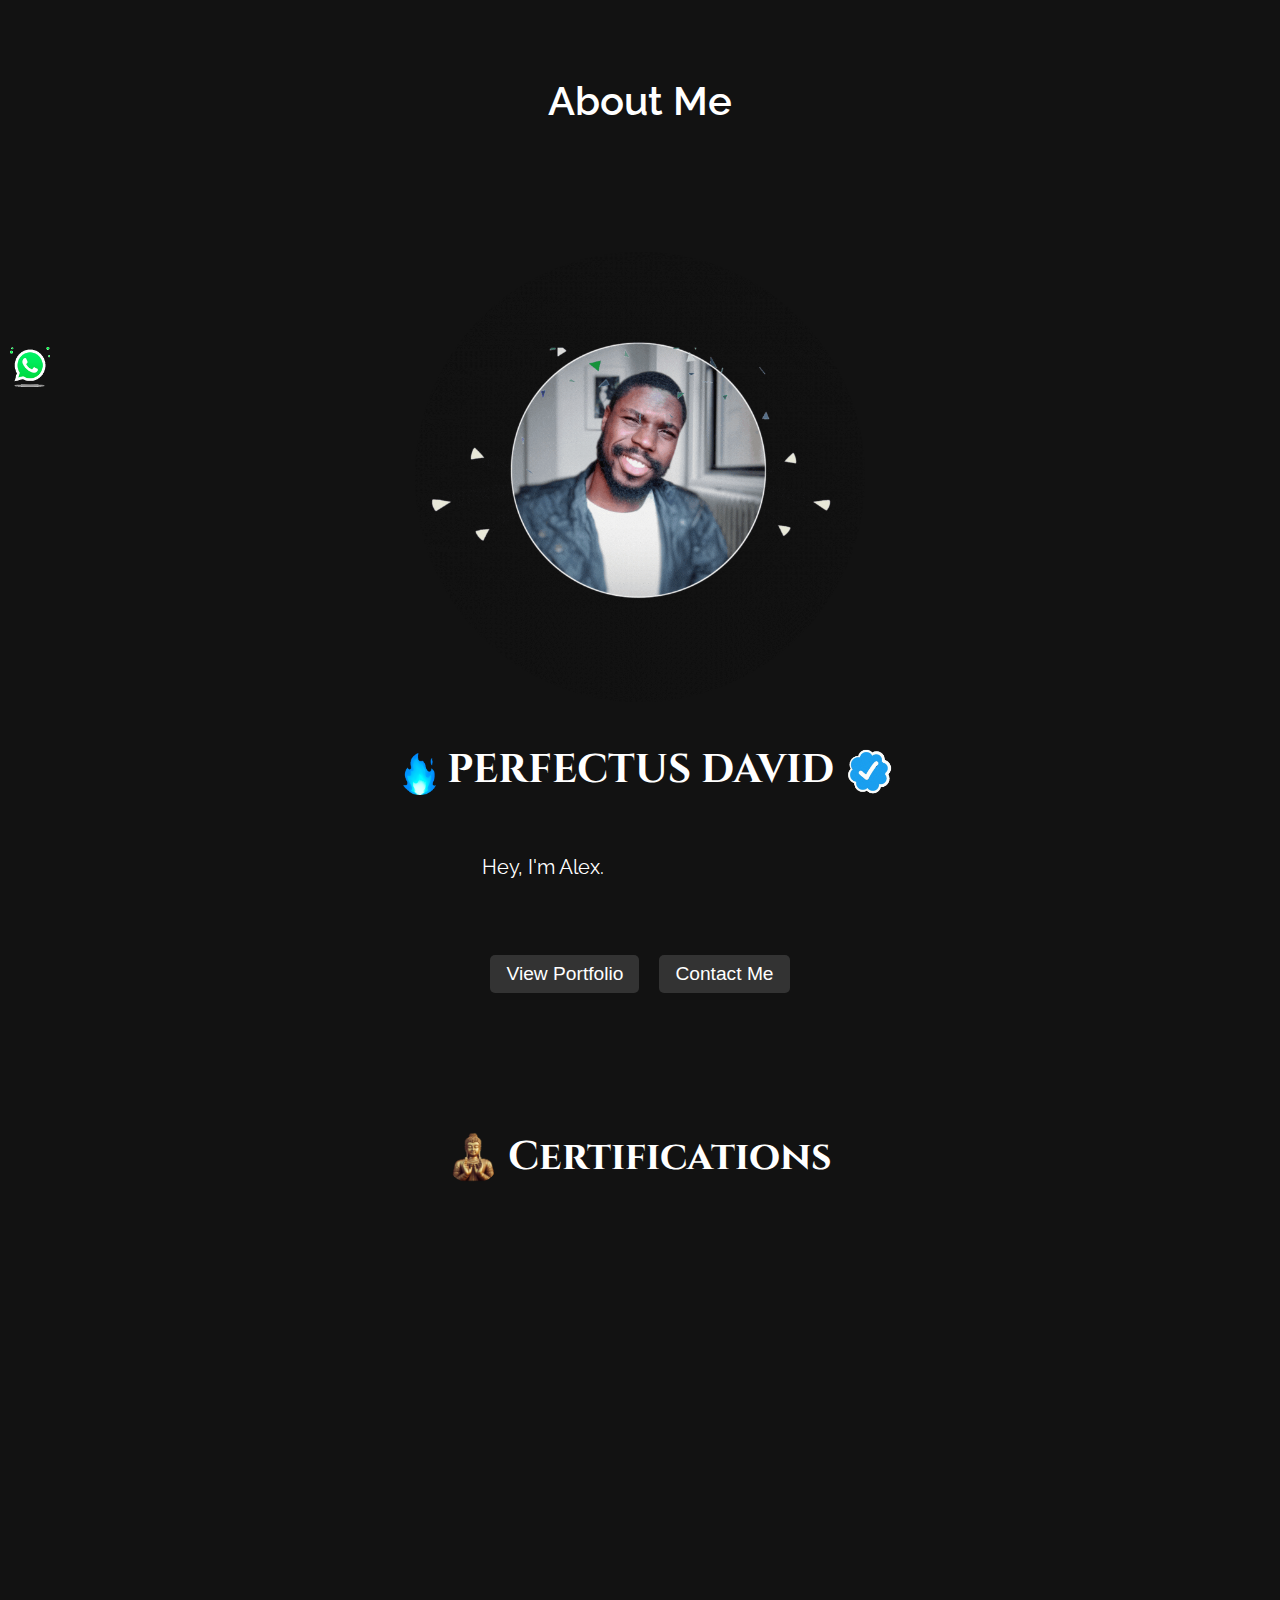
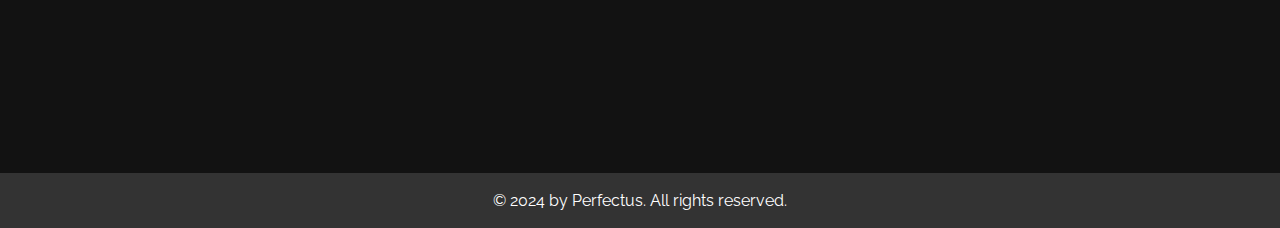
==== commit d772cd67: "Update index.html" ====
--- a/index.html
+++ b/index.html
@@ -5,7 +5,7 @@
     <meta name="viewport" content="width=device-width, initial-scale=1.0">
     <meta name="robots" content="nofollow">
     <title>About Me - Video Editing Portfolio</title>
-    <link rel="stylesheet" href="css/styles.css">
+    <link rel="stylesheet" href="CSS/styles.css">
     <link href="https://fonts.googleapis.com/css2?family=Raleway:wght@300;400;600&display=swap" rel="stylesheet">
     <link href="https://fonts.googleapis.com/css2?family=Cinzel:wght@400;700&display=swap" rel="stylesheet">
 </head>
@@ -86,5 +86,5 @@
         <p>© 2024 by Perfectus. All rights reserved.</p>
     </footer>
 </body>
-    <script src="js/scripts.js"></script>
+    <script src="Js/scripts.js"></script>
 </html>
--- a/CSS/styles.css
+++ b/CSS/styles.css
@@ -0,0 +1,580 @@
+/* styles.css */
+a :: hover{
+  background-color: #121212;
+}
+body {
+    font-family: 'Raleway', sans-serif;
+    margin: 0;
+    padding: 0;
+    background-color: #121212;
+    color: #fff;
+    display: flex;
+    flex-direction: column;
+    height: auto;
+}
+
+header {
+    background: url('twinkly-stars-1.gif') no-repeat center center/cover;
+    height: 200px;
+    display: flex;
+    align-items: center;
+    justify-content: center;
+    position: relative;
+    overflow: hidden;
+}
+
+header h1 {
+    font-size: 2.5rem;
+    font-weight: 600;
+    color: #fff;
+}
+
+.dynamic-island {
+    position: fixed;
+    top: 10px;
+    left: 50%;
+    transform: translateX(-50%) scale(0);
+    display: flex;
+    justify-content: center;
+    align-items: center;
+    background-color: #000;
+    border-radius: 25px;
+    padding: 10px 20px;
+    box-shadow: 0 4px 8px rgba(0, 0, 0, 0.2);
+    z-index: 1000;
+    animation: popIn 1s forwards, disappear 8s forwards 10s;
+}
+
+@keyframes popIn {
+    0% {
+        transform: translateX(-50%) scale(0);
+        opacity: 0;
+    }
+    100% {
+        transform: translateX(-50%) scale(1);
+        opacity: 1;
+    }
+}
+
+@keyframes disappear {
+    0% {
+        opacity: 1;
+    }
+    100% {
+        opacity: 0;
+    }
+}
+
+.dynamic-island img {
+    max-width: 50px;
+    transition: opacity 1s ease-in-out;
+}
+
+.name-container {
+    display: flex;
+    align-items: center;
+    justify-content: center;
+    margin-top: 1rem;
+}
+
+.name-container img {
+    width: 50px; /* Adjust size as needed */
+    height: auto;
+    margin: 0 10px;
+}
+
+#name {
+    font-family: 'Cinzel', serif;
+    font-weight: 700;
+    font-size: 2.5rem;
+    color: #fff;
+}
+
+.name-container img,
+.name-container h2 {
+    opacity: 1;
+}
+
+.hidden {
+    opacity: 0;
+    transition: opacity 1s ease-in-out;
+}
+
+#blue-tick {
+    margin-bottom: 30px;
+}
+
+/*#blue-tick-png {
+    margin-bottom: 25px;
+    height: 150px;
+    width: auto;
+    margin-right: -450px;
+    position: absolute;
+}*/
+
+#blue-flame {
+    margin-bottom: 40px;
+    padding-top: 0px;
+}
+
+#bot-gif {
+    animation: dropDown 2s forwards;
+}
+
+@keyframes dropDown {
+    0% {
+        transform: translateY(-100%);
+        opacity: 0;
+    }
+    50% {
+        transform: translateY(0);
+        opacity: 1;
+    }
+    100% {
+        transform: translateY(0);
+        opacity: 1;
+    }
+}
+
+#welcome-gif {
+    animation: fadeInOut 4s forwards;
+    animation-delay: 2s;
+}
+
+@keyframes fadeInOut {
+    0% {
+        opacity: 0;
+    }
+    50% {
+        opacity: 1;
+    }
+    100% {
+        opacity: 0;
+    }
+}
+
+#about-me {
+    text-align: center;
+    padding: 2rem;
+    position: relative;
+    z-index: 1;
+    margin-top: 100px;
+}
+
+.about-container {
+    display: flex;
+    flex-direction: column;
+    align-items: center;
+}
+
+.image-container {
+    margin-bottom: 1rem;
+}
+
+#profile-image {
+    width: 450px;
+    height: 450px;
+    border-radius: 50%;
+    object-fit: cover;
+    animation: fadeIn 2s ease-in-out;
+}
+
+.description-container {
+    position: relative;
+    max-width: 600px;
+    text-align: center;
+    margin-bottom: 30px;
+}
+#description {
+  text-align: justify;
+}
+
+#about-me button {
+    padding: 0.5rem 1rem;
+    font-size: 1rem;
+    cursor: pointer;
+    margin: 0.5rem;
+    background-color: #333;
+    color: #fff;
+    border: none;
+    border-radius: 5px;
+    position: relative;
+    bottom: -3rem; /* Adjust as needed */
+}
+
+#contact-me {
+    animation: pulse 2s infinite;
+}
+.name-container h2 {
+    font-family: 'Cinzel', serif;
+    font-weight: 700; /* Bold weight for more authority */
+    font-size: 2.5rem; /* Adjust size as needed */
+    color: #fff; /* Ensure it stands out */
+    margin-top: 0rem;
+}
+
+.socials-container {
+    position: fixed;
+    left: 0;
+    top: 50%;
+    transform: translateY(-50%);
+    display: flex;
+    flex-direction: column;
+    gap: 10px;
+    padding: 10px;
+    z-index: 1000;
+}
+
+.social-gif {
+    width: 40px;
+    height: 40px;
+    transition: opacity 1s ease-in-out;
+}
+.button-container {
+    position: relative;
+    display: inline-block;
+}
+
+#gps-gif {
+    position: absolute;
+    top: 15px; /* Adjust as needed */
+    left: 30%;
+    transform: translateX(-50%);
+    width: 50px; /* Adjust size as needed */
+    height: auto;
+    z-index: 10000;
+    animation: bounce 2s infinite;
+}
+
+@keyframes bounce {
+    0%, 20%, 50%, 80%, 100% {
+        transform: translateY(0);
+    }
+    40% {
+        transform: translateY(-20px);
+    }
+    60% {
+        transform: translateY(-10px);
+    }
+}
+
+.video-container {
+    position: absolute;
+    top: 0;
+    left: 0;
+    width: 100%;
+    height: 100%;
+    overflow: hidden;
+    z-index: -1;
+}
+
+#background-video {
+    width: 100%;
+    height: auto;
+    object-fit: cover;
+}
+.hide {
+  display: none;
+}
+
+#certifications {
+    text-align: center;
+    padding: 2rem;
+    position: relative;
+    z-index: 1;
+    margin-top: 50px;
+}
+
+.certifications-container {
+    display: inline-block;
+    position: relative;
+}
+
+.flicker-images {
+    position: relative;
+    width: 300px; /* Adjust as needed */
+    height: 400px; /* Adjust as needed */
+    overflow: hidden;
+    cursor: pointer;
+}
+
+.cert-image {
+    position: absolute;
+    top: 0;
+    left: 0;
+    width: 100%;
+    height: 100%;
+    opacity: 0;
+    border-radius: 10px;
+    animation: flicker 0.1ms infinite;
+}
+
+.cert-image:nth-child(1) {
+    animation-delay: 0s;
+}
+
+.cert-image:nth-child(2) {
+    animation-delay: 0.033s;
+}
+
+.cert-image:nth-child(3) {
+    animation-delay: 0.066s;
+}
+
+@keyframes flicker {
+    0%, 100% {
+        opacity: 0;
+    }
+    50% {
+        opacity: 1;
+    }
+}
+
+/* Modal Styles */
+.modal {
+    display: none;
+    position: fixed;
+    z-index: 1000;
+    left: 50%;
+    top: 50%;
+    transform: translate(-50%, -50%);
+    width: 80%;
+    max-width: 700px;
+    background-color: ;
+    border: none;
+    border-radius: 10px;
+    overflow: hidden;
+    box-shadow: 0 4px 8px rgba(0, 0, 0, 0.2);
+}
+
+.modal-content {
+    position: relative;
+    padding: 0;
+}
+
+.close {
+    color: black;
+    position: absolute;
+    top: 10px;
+    right: 25px;
+    font-size: 35px;
+    font-weight: bold;
+    cursor: pointer;
+    z-index: 1001;
+}
+
+.carousel {
+    display: flex;
+    overflow: hidden;
+    position: relative;
+}
+
+.carousel-image {
+    min-width: 100%;
+    display: block;
+    object-fit: contain;
+    transition: transform 0.5s ease;
+    z-index: 1;
+}
+
+/* Blur effect for the background */
+body.modal-open::before {
+    content: '';
+    position: fixed;
+    top: 0;
+    left: 0;
+    width: 100%;
+    height: 100%;
+    background: rgba(0, 0, 0, 0.5);
+    backdrop-filter: blur(5px);
+    z-index: 999;
+}
+
+.certifications-header {
+    display: flex;
+    align-items: center;
+    justify-content: center;
+    margin-bottom: 20px;
+}
+
+.certifications-header h2 {
+    font-family: 'Cinzel', serif;
+    font-weight: 700;
+    font-size: 2rem;
+    margin-left: 10px;
+    color: #fff;
+}
+
+.cert-logo {
+    width: 40px; /* Adjust size as needed */
+    height: auto;
+    border-radius: 20px;
+}
+
+
+@keyframes pulse {
+    0% {
+        transform: scale(1);
+    }
+    50% {
+        transform: scale(1.1);
+    }
+    100% {
+        transform: scale(1);
+    }
+}
+
+@keyframes fadeIn {
+    from {
+        opacity: 0;
+    }
+    to {
+        opacity: 1;
+    }
+}
+
+/* Media Queries for Higher Resolution Images */
+@media (min-width: 1024px) {
+    .dynamic-island img {
+        max-width: 100px;
+    }
+
+    #profile-image {
+        width: 300px;
+        height: 300px;
+    }
+
+    .description-container {
+        max-width: 800px;
+    }
+
+    #about-me button {
+        font-size: 1.2rem;
+    }
+}
+
+footer {
+    background-color: #333;
+    color: #fff;
+    text-align: center;
+    padding: 0.1rem;
+    bottom: 0;
+    
+}
+
+@media (max-width: 768px) {
+    header {
+        background: url('media/stars-galaxy.gif') no-repeat center center/cover;
+        height: 200px;
+        display: flex;
+        align-items: center;
+        justify-content: center;
+        position: relative;
+        overflow: hidden;
+    }
+    #profile-image {
+        width: 450px;
+        height: 450px;
+        border-radius: 50%;
+        object-fit: cover;
+        margin-top: -100px;
+        animation: fadeIn 2s ease-in-out;
+    }
+    
+    header::after {
+        content: '';
+        background: url('media/magic-stars.gif') no-repeat center center/cover;
+        position: absolute;
+        top: 0;
+        left: 0;
+        width: 100%;
+        height: 100%;
+        opacity: 0;
+        animation: fade 60s infinite;
+        z-index: -1; /* Ensure the background is behind the text */
+    }
+    .socials-container {
+        position: static;
+        display: flex;
+        flex-direction: row;
+        justify-content: center;
+        gap: 20px;
+        padding: 10px 0;
+    }
+
+    .social-gif {
+        width: 30px;
+        height: 30px;
+    }
+
+    @keyframes fade {
+        0%, 50%, 100% {
+            opacity: 0;
+        }
+        25%, 75% {
+            opacity: 1;
+        }
+    }
+    #name {
+      font-size: 1.6rem;
+    }
+    #blue-flame {
+      width: 30px;
+      height: auto;
+    }
+    #blue-tick {
+      width: 30px;
+      height: auto;
+    }
+    .cert-logo {
+      width: 30px;
+      margin-left: -10px;
+    }
+    #about-me {
+      text-align: center;
+      padding: 2rem;
+      position: relative;
+      z-index: 1;
+      margin-top: 100px;
+    }
+    
+    #description {
+      font-size: 14.3px;
+      text-align: justify;
+    }
+    .button-container {
+      margin-top: 50px;
+    }
+}
+@media (min-width: 768px){
+    #profile-image {
+        width: 450px;
+        height: 450px;
+        border-radius: 50%;
+        object-fit: cover;
+        margin-top: -80px;
+        animation: fadeIn 2s ease-in-out;
+    }
+    .certifications-header h2 {
+        font-size: 2.5rem; /* Increase font size for larger screens */
+    }
+
+    .cert-logo {
+        width: 50px; /* Increase logo size for larger screens */
+    }
+
+    .flicker-images {
+        width: 400px; /* Adjust image container size for larger screens */
+        height: 500px; /* Adjust image container size for larger screens */
+    }
+    #description {
+      text-align: justify;
+      font-size: 20px;
+    }
+    #background-video {
+      width: 100%;
+      height: 70%;
+      object-fit: cover;
+      
+    }
+}